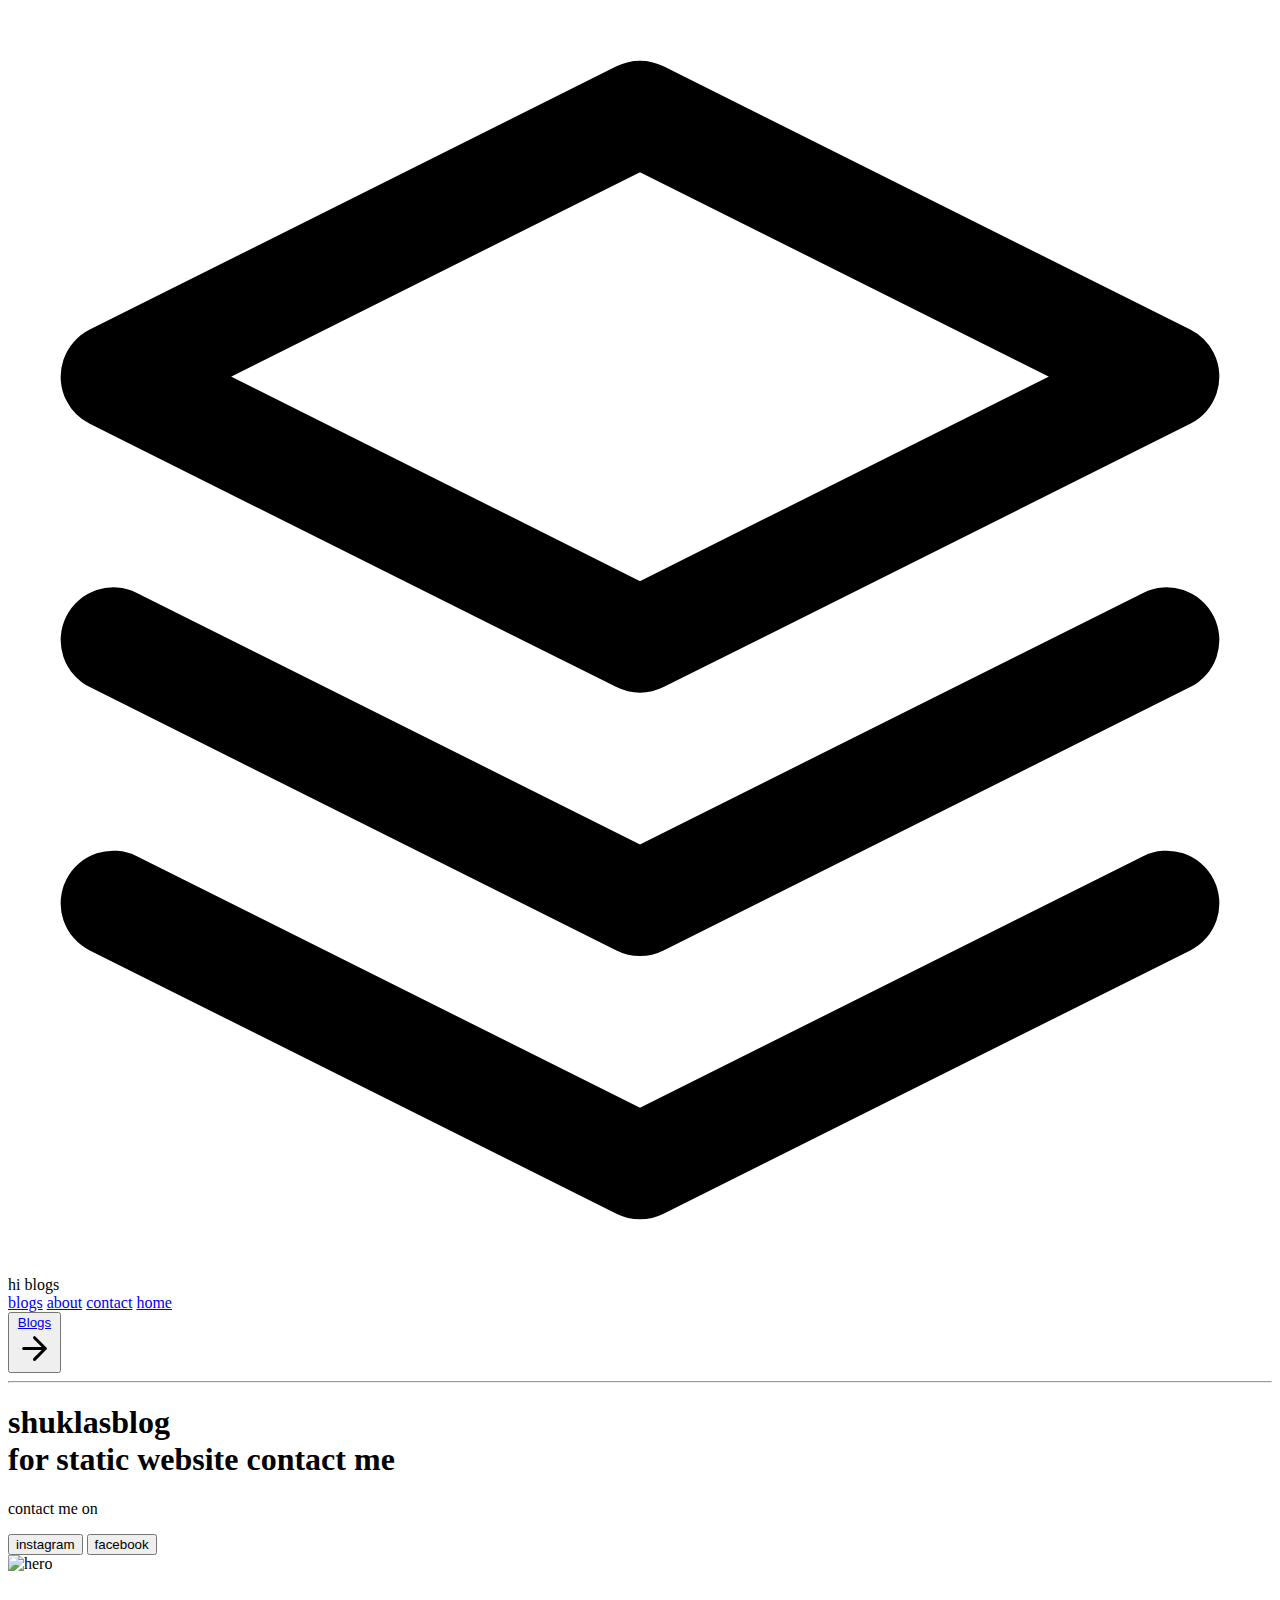
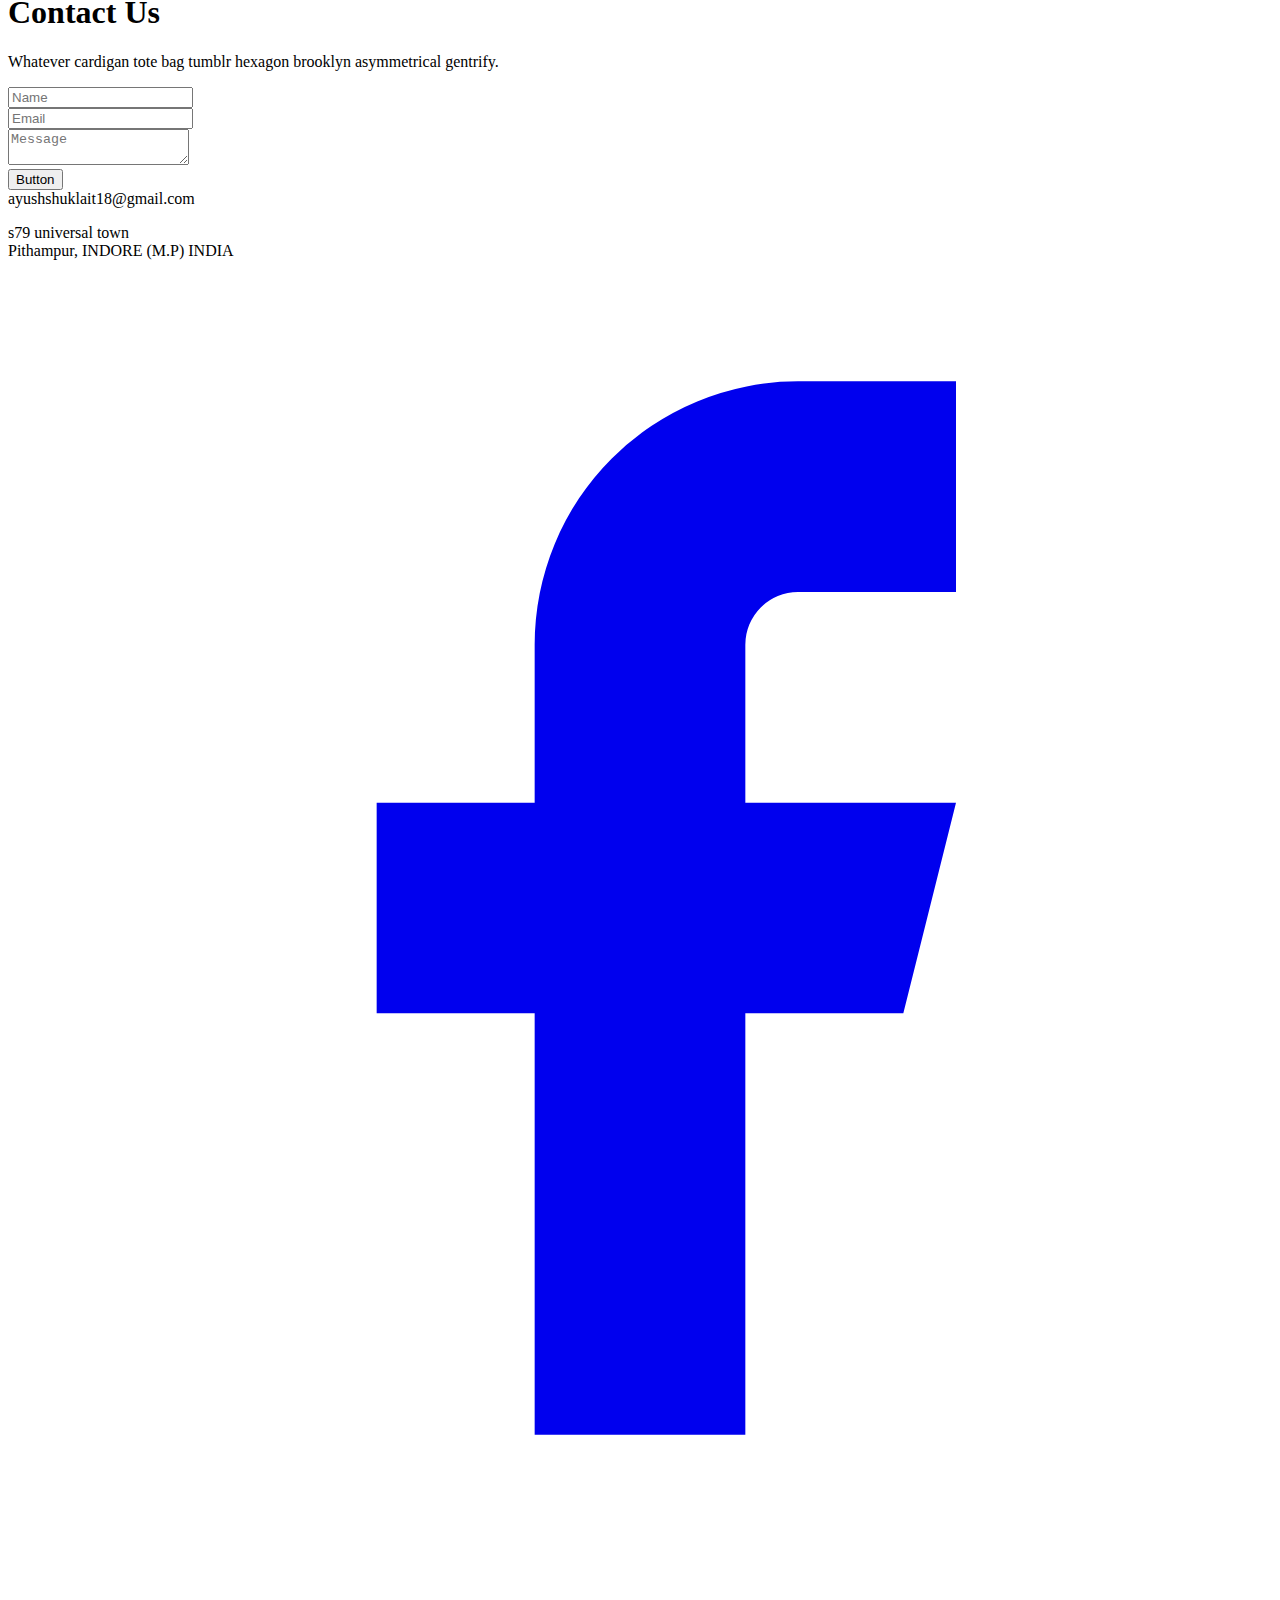
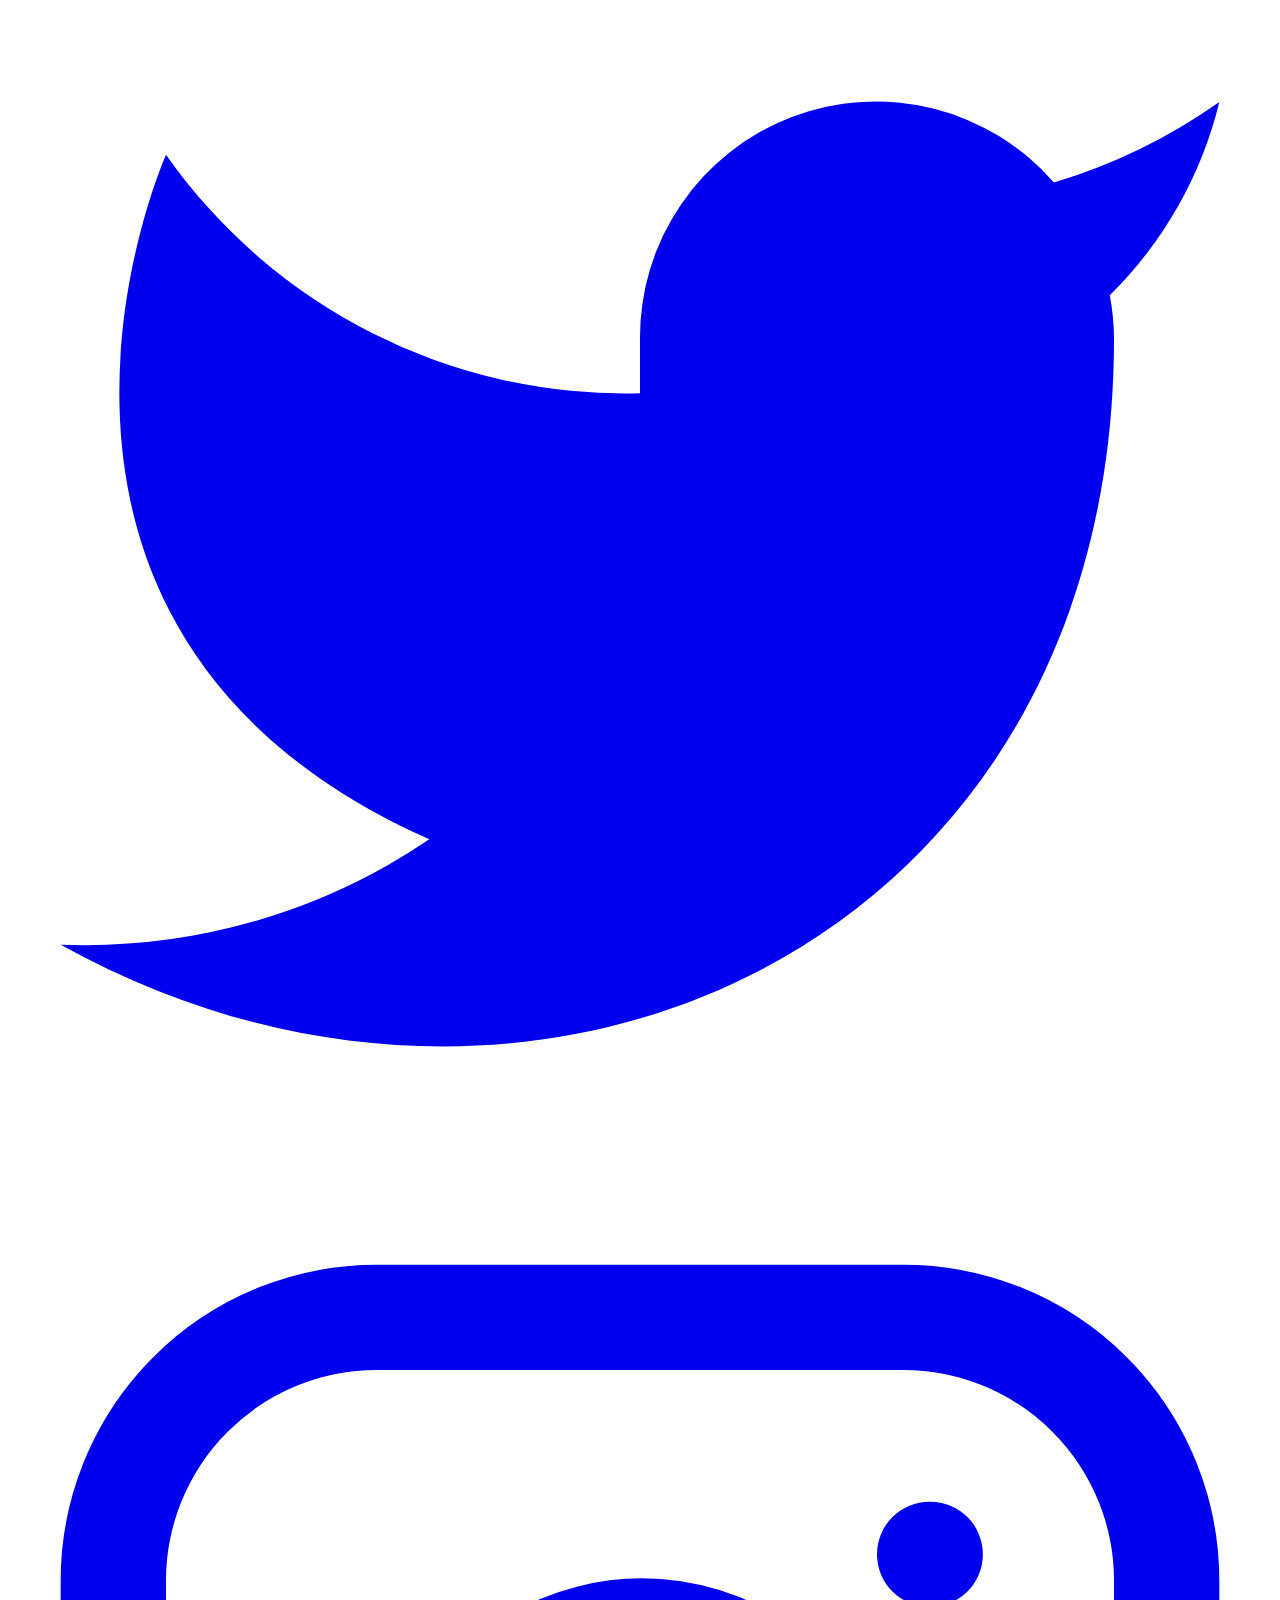
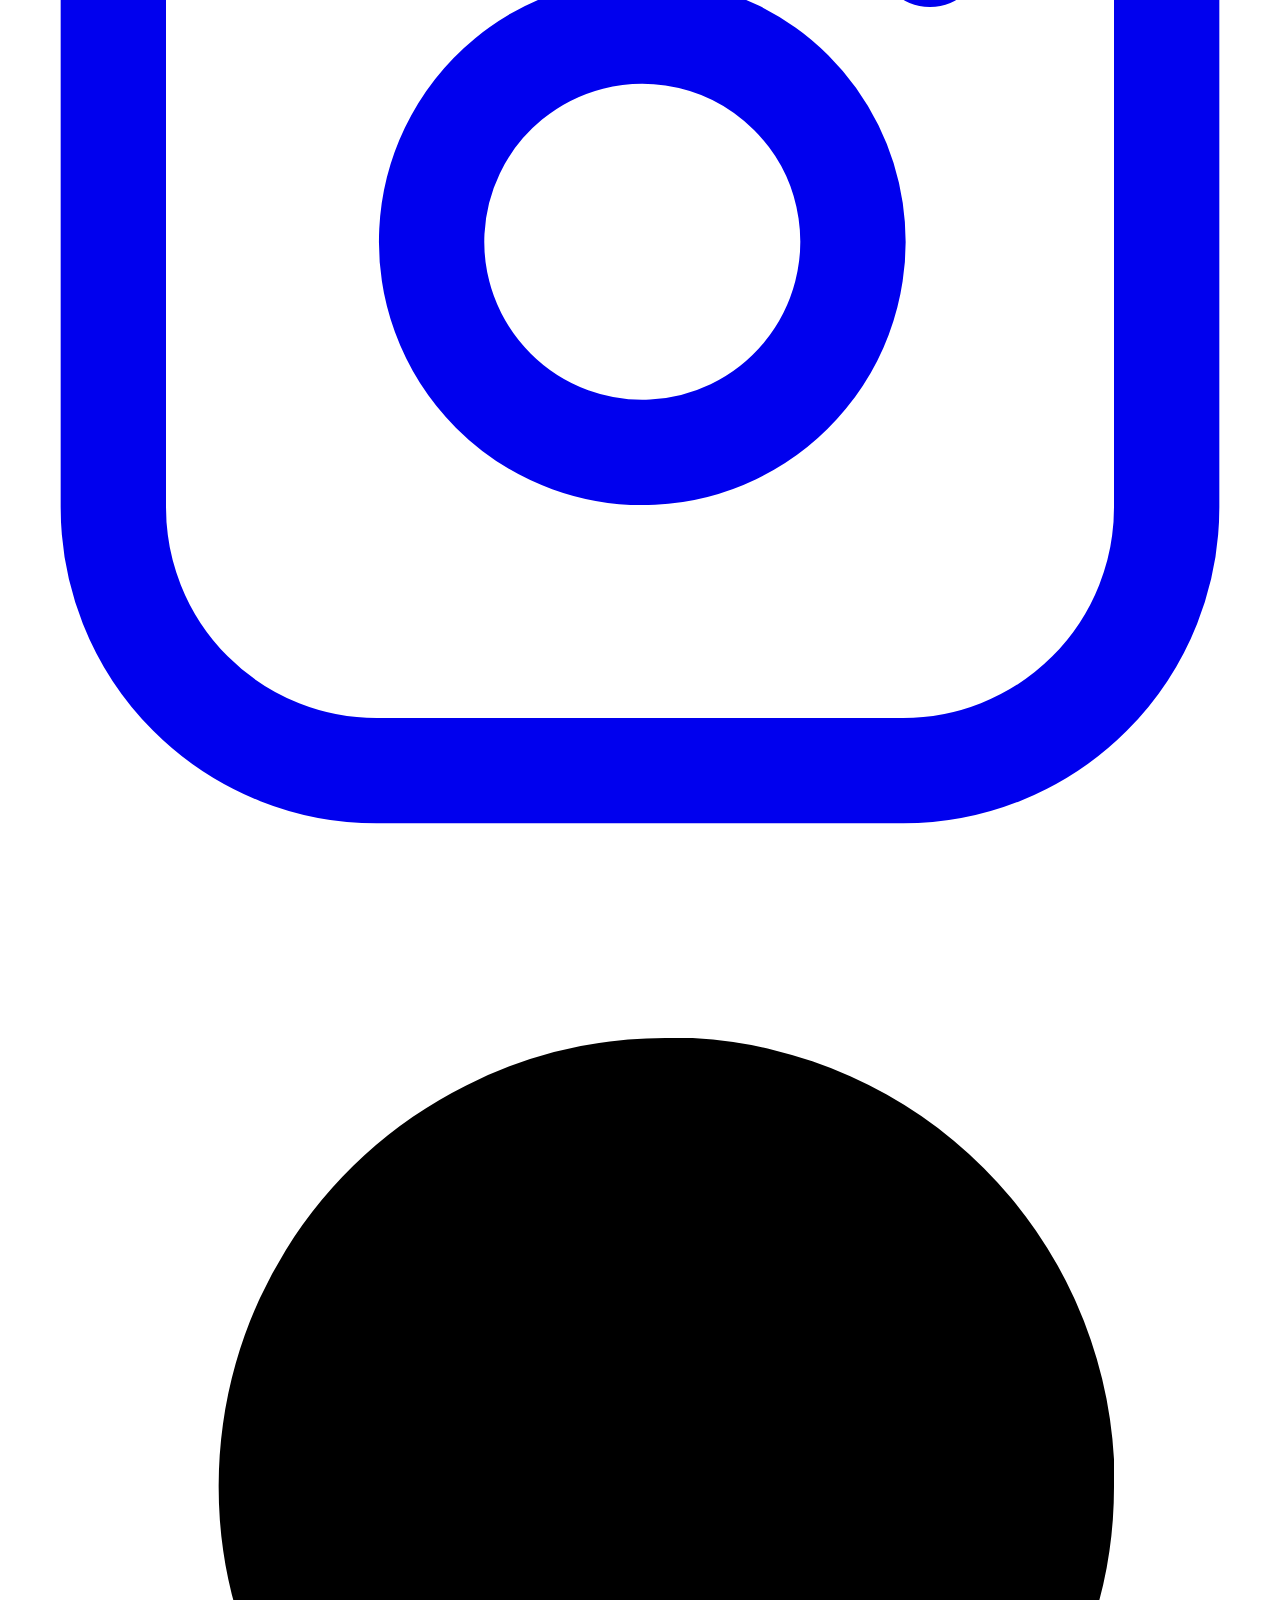
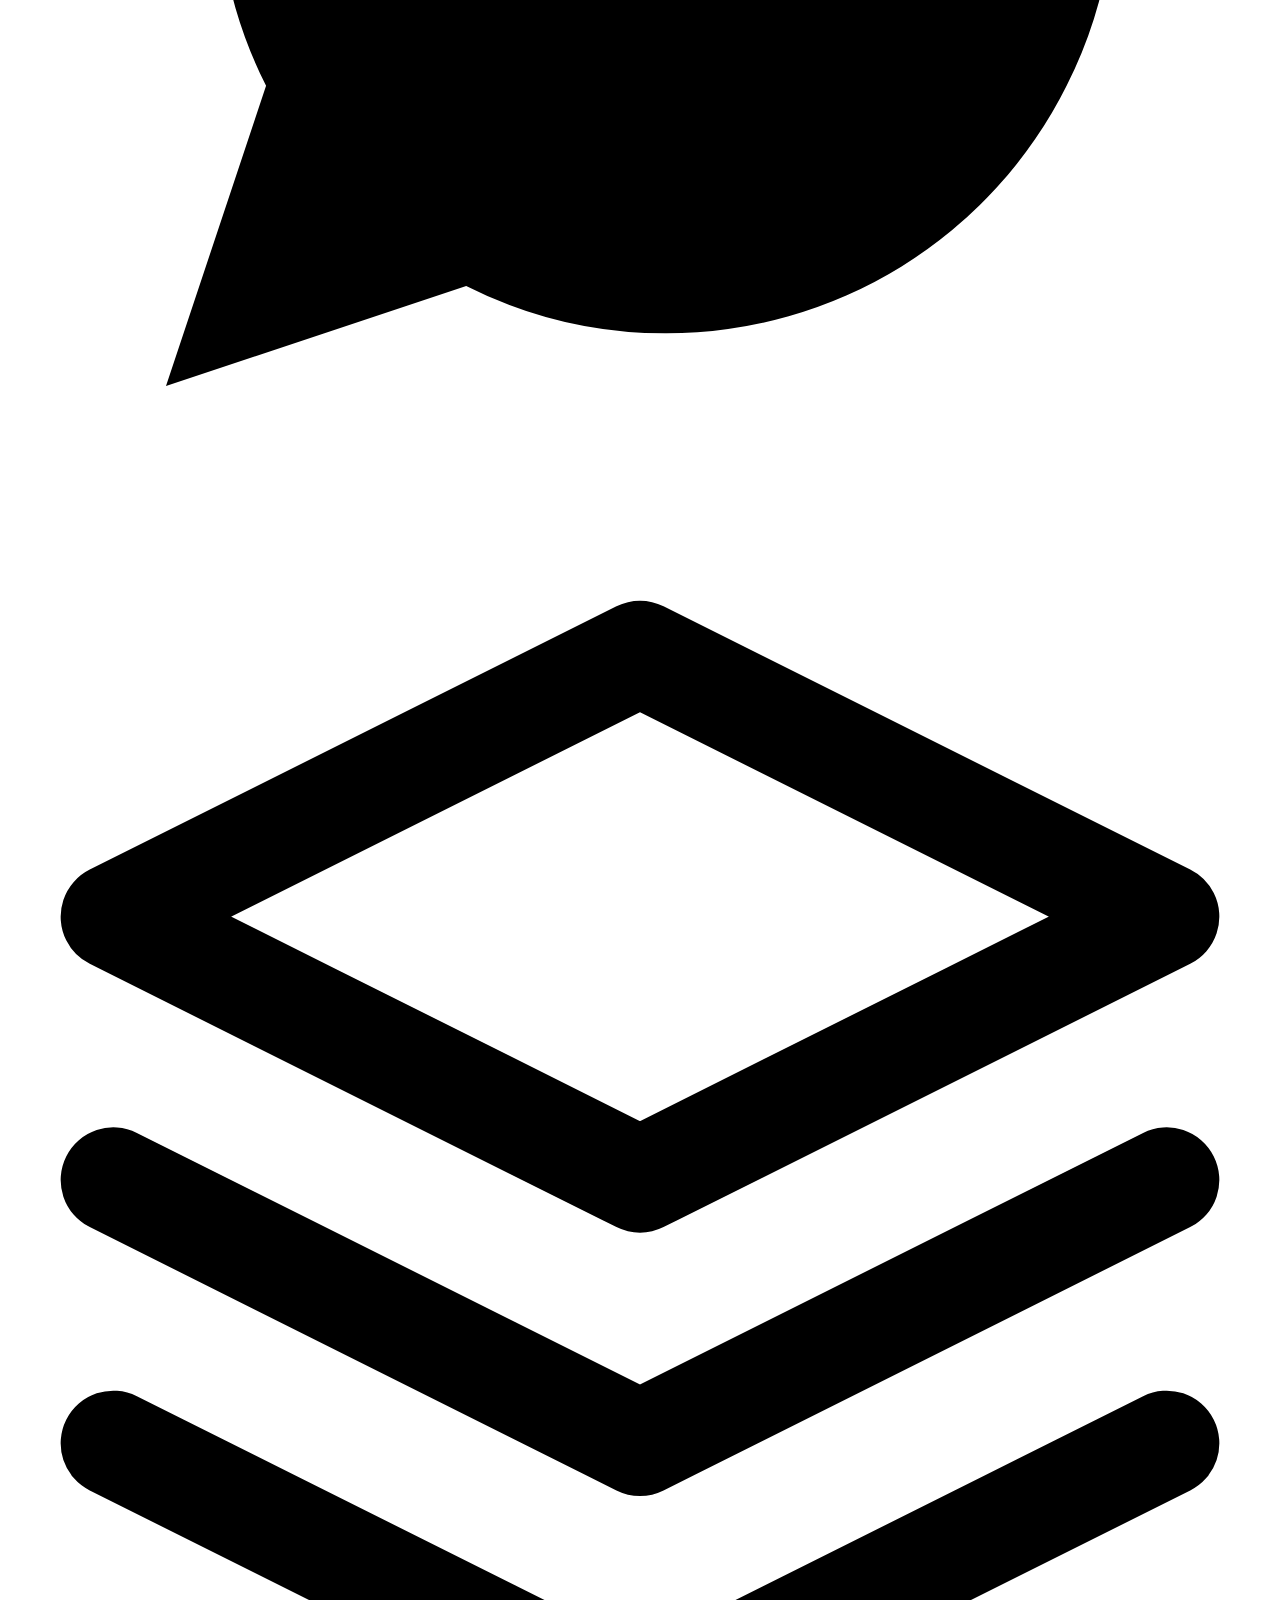
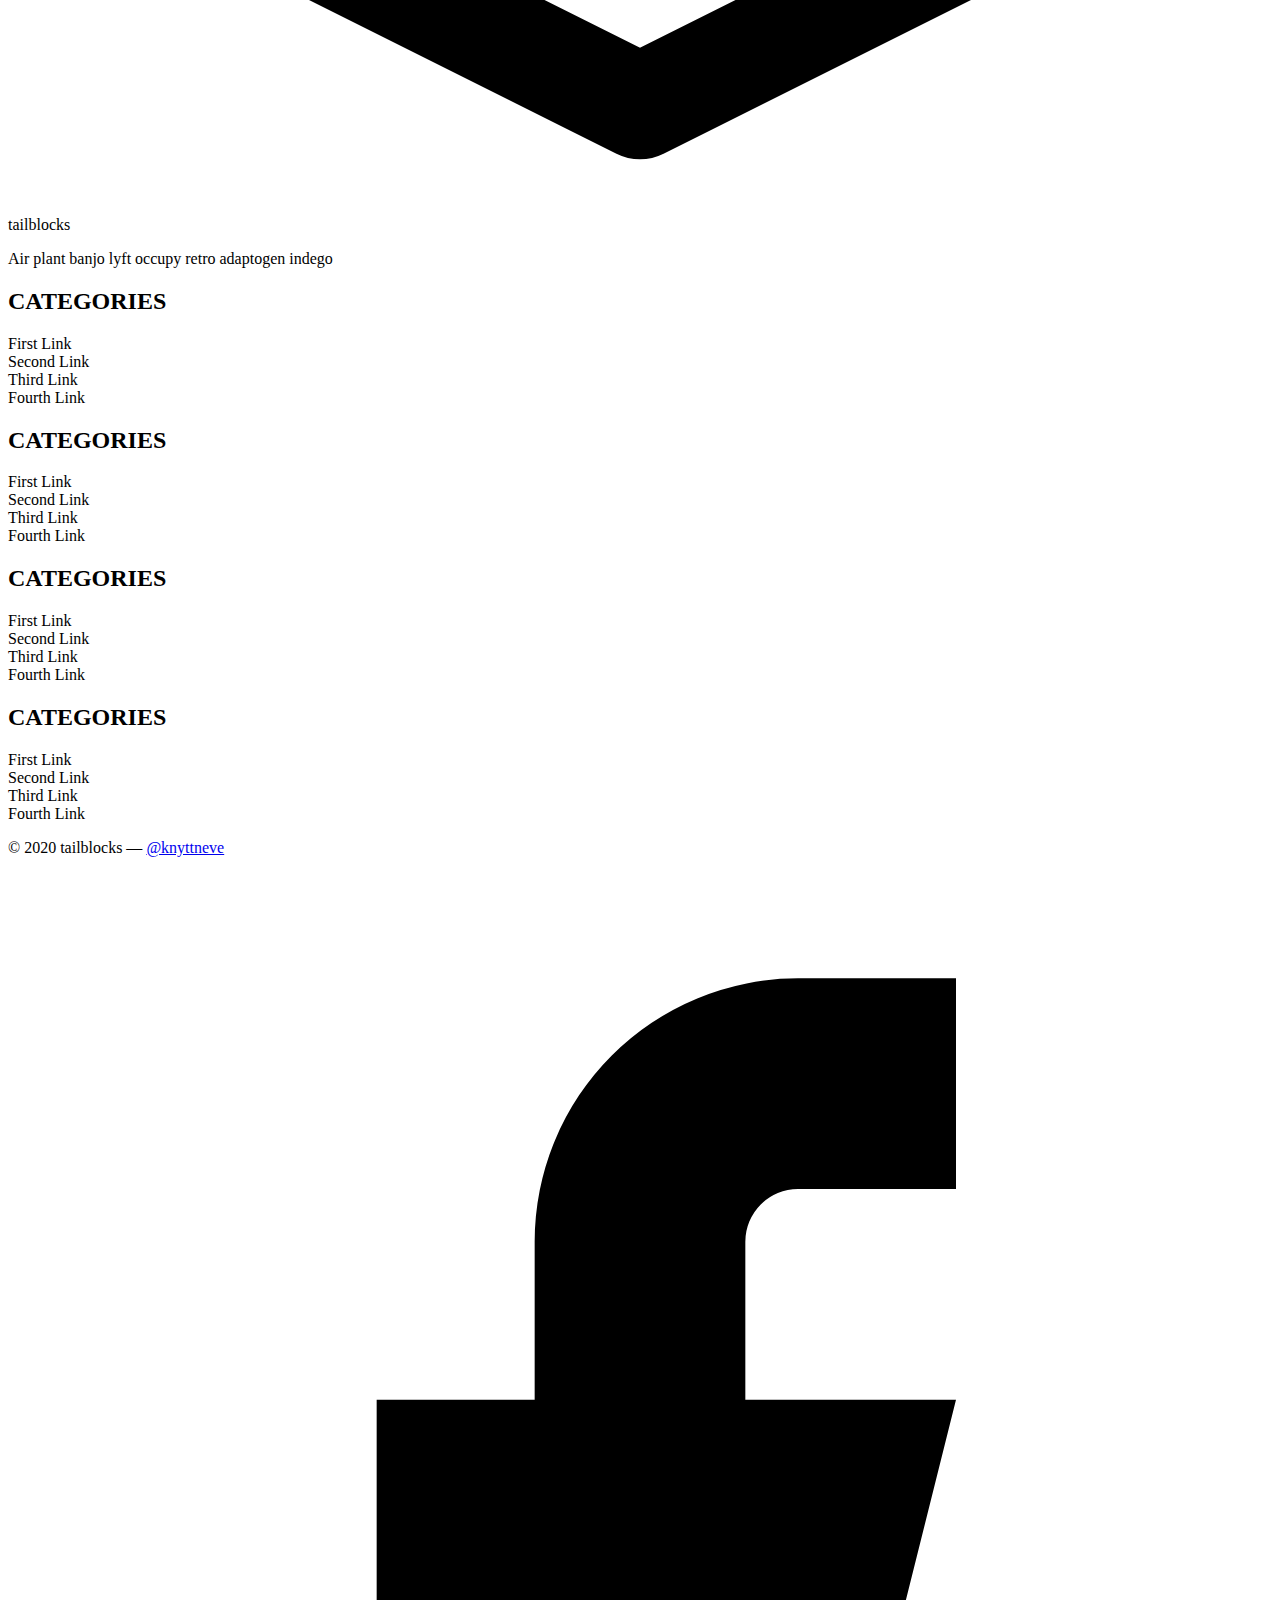
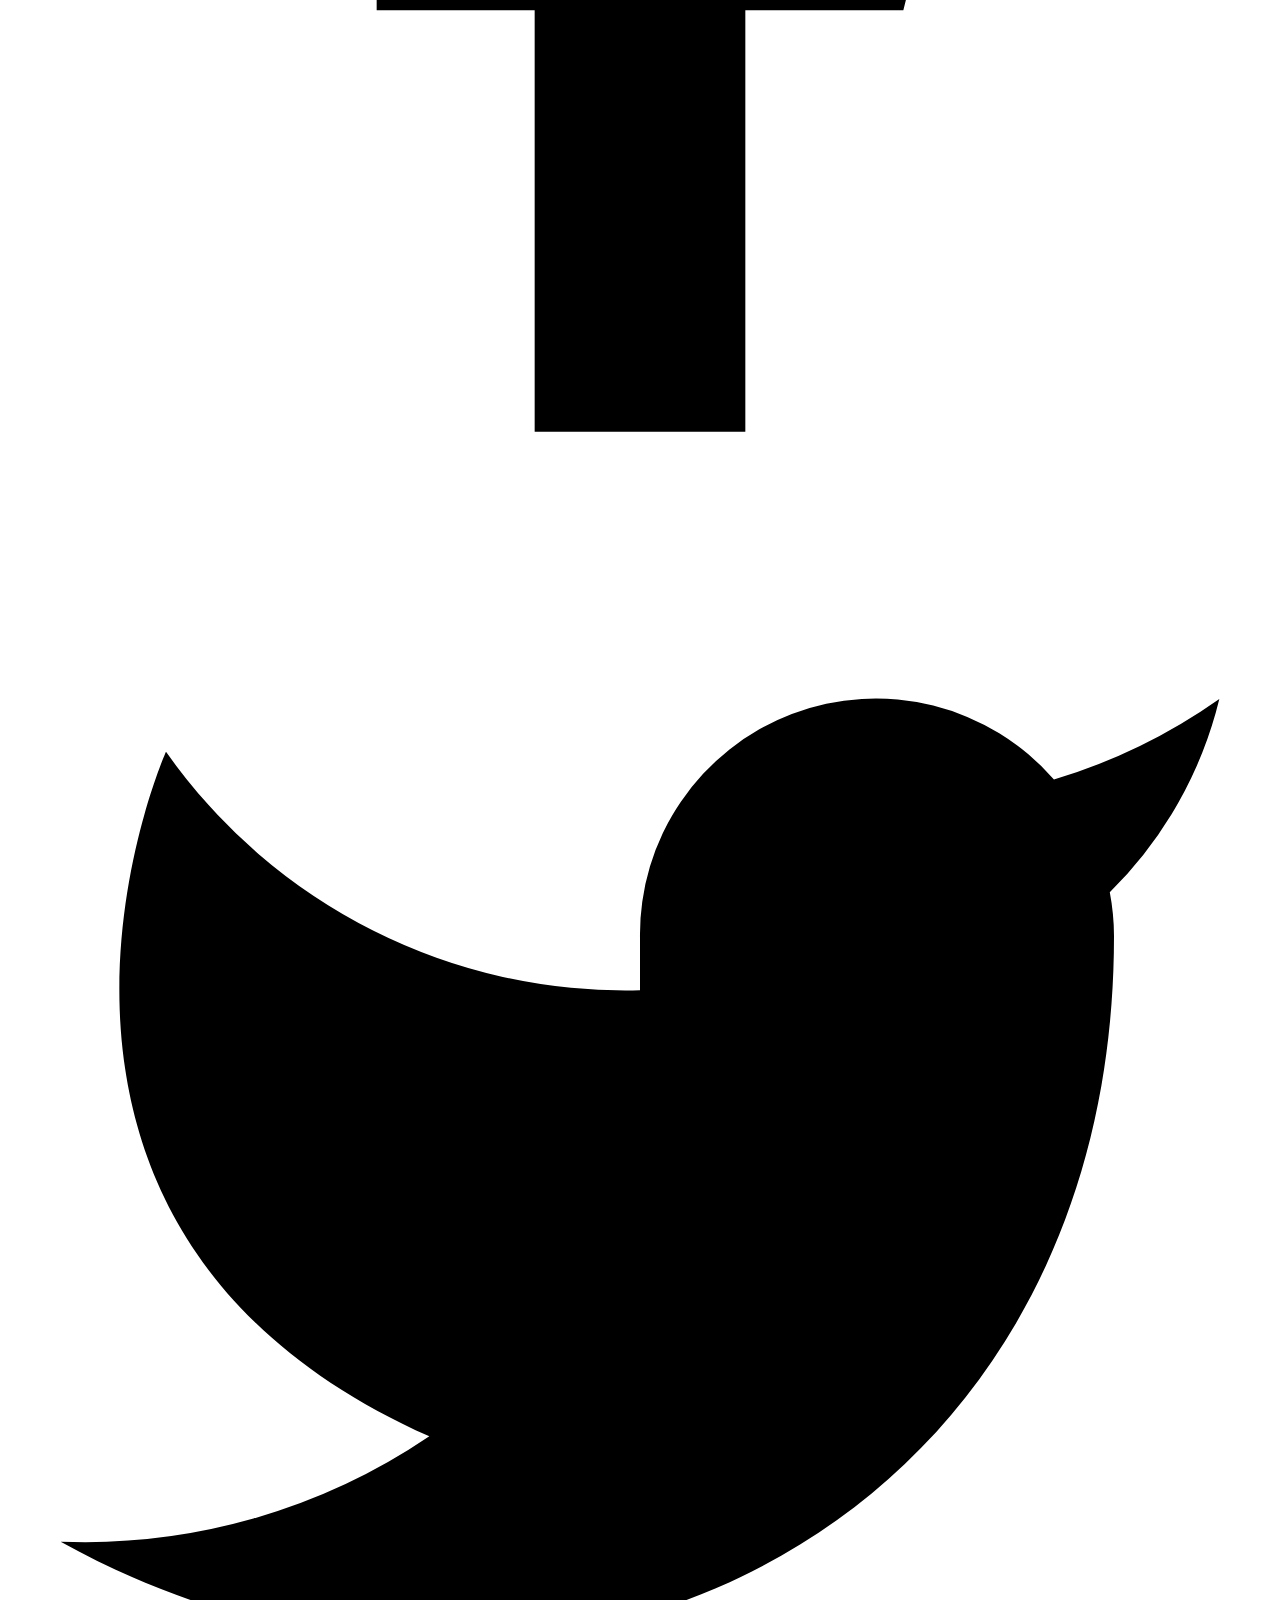
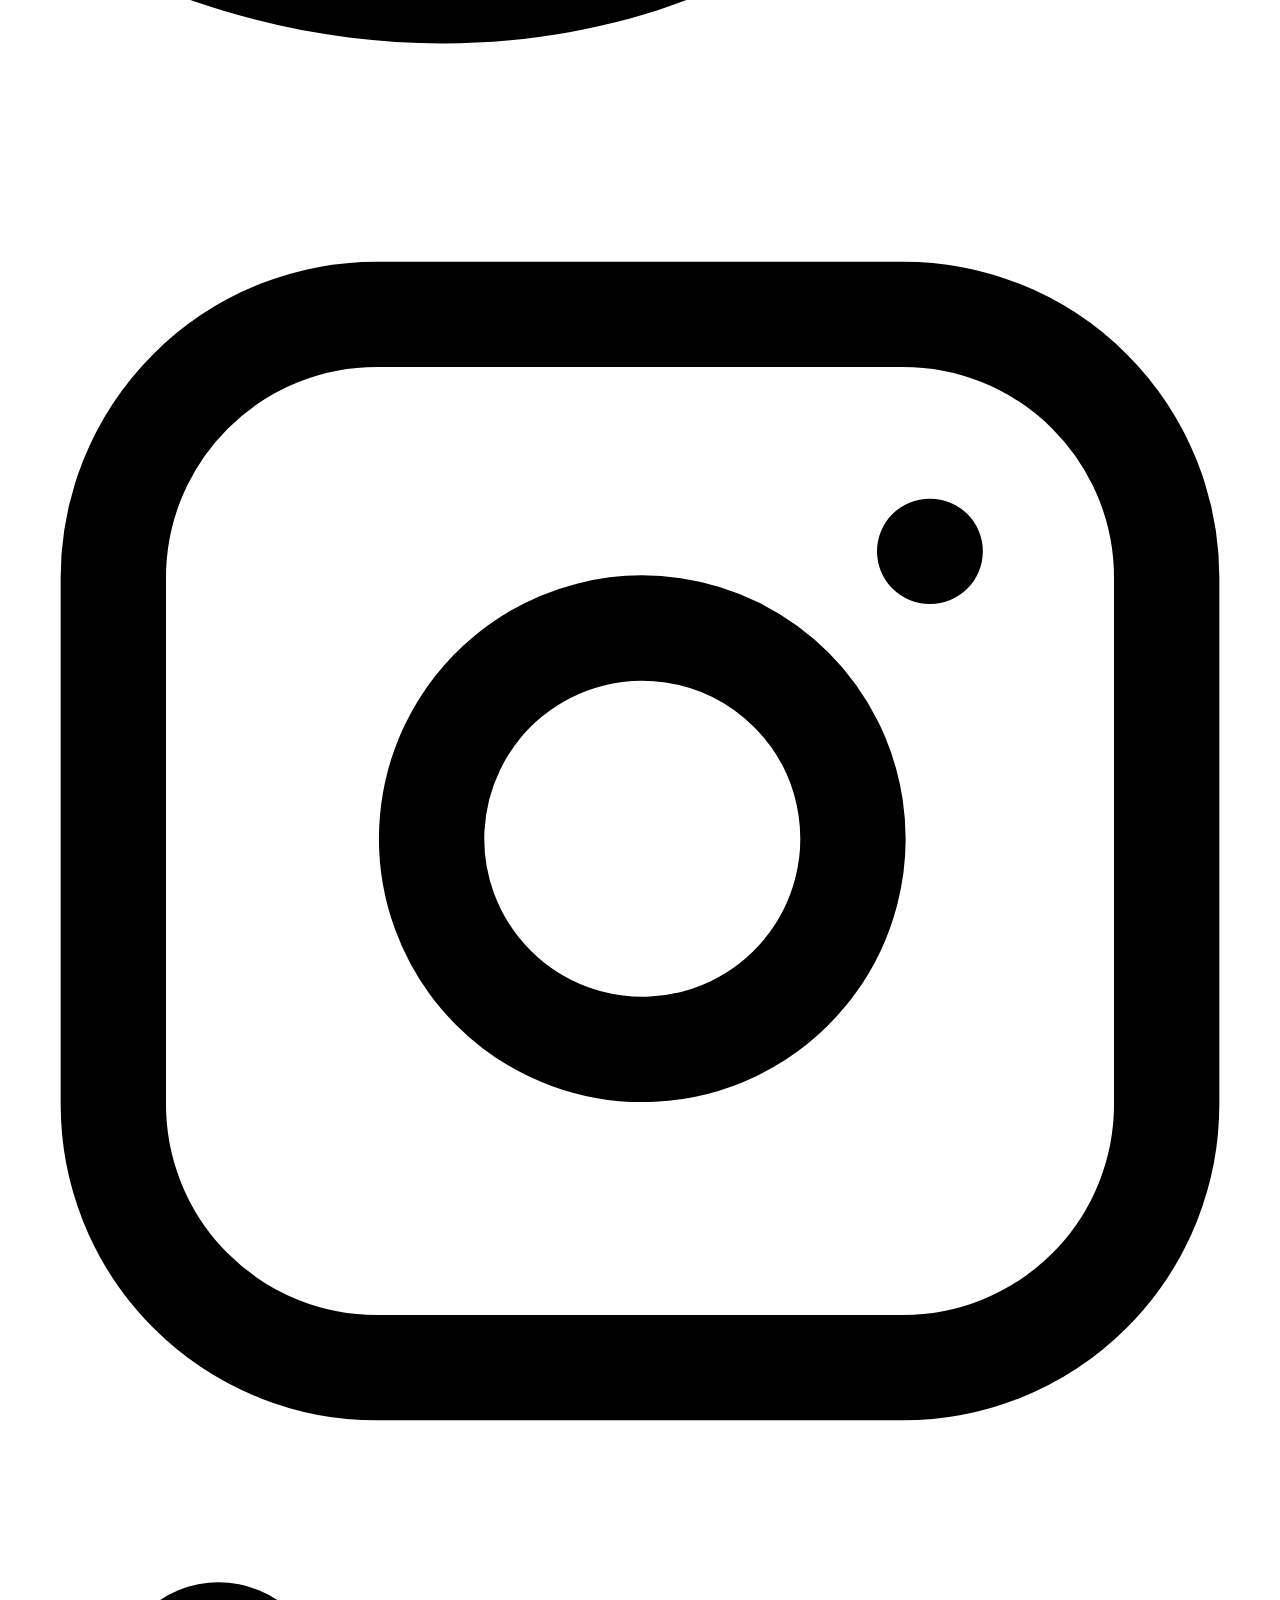
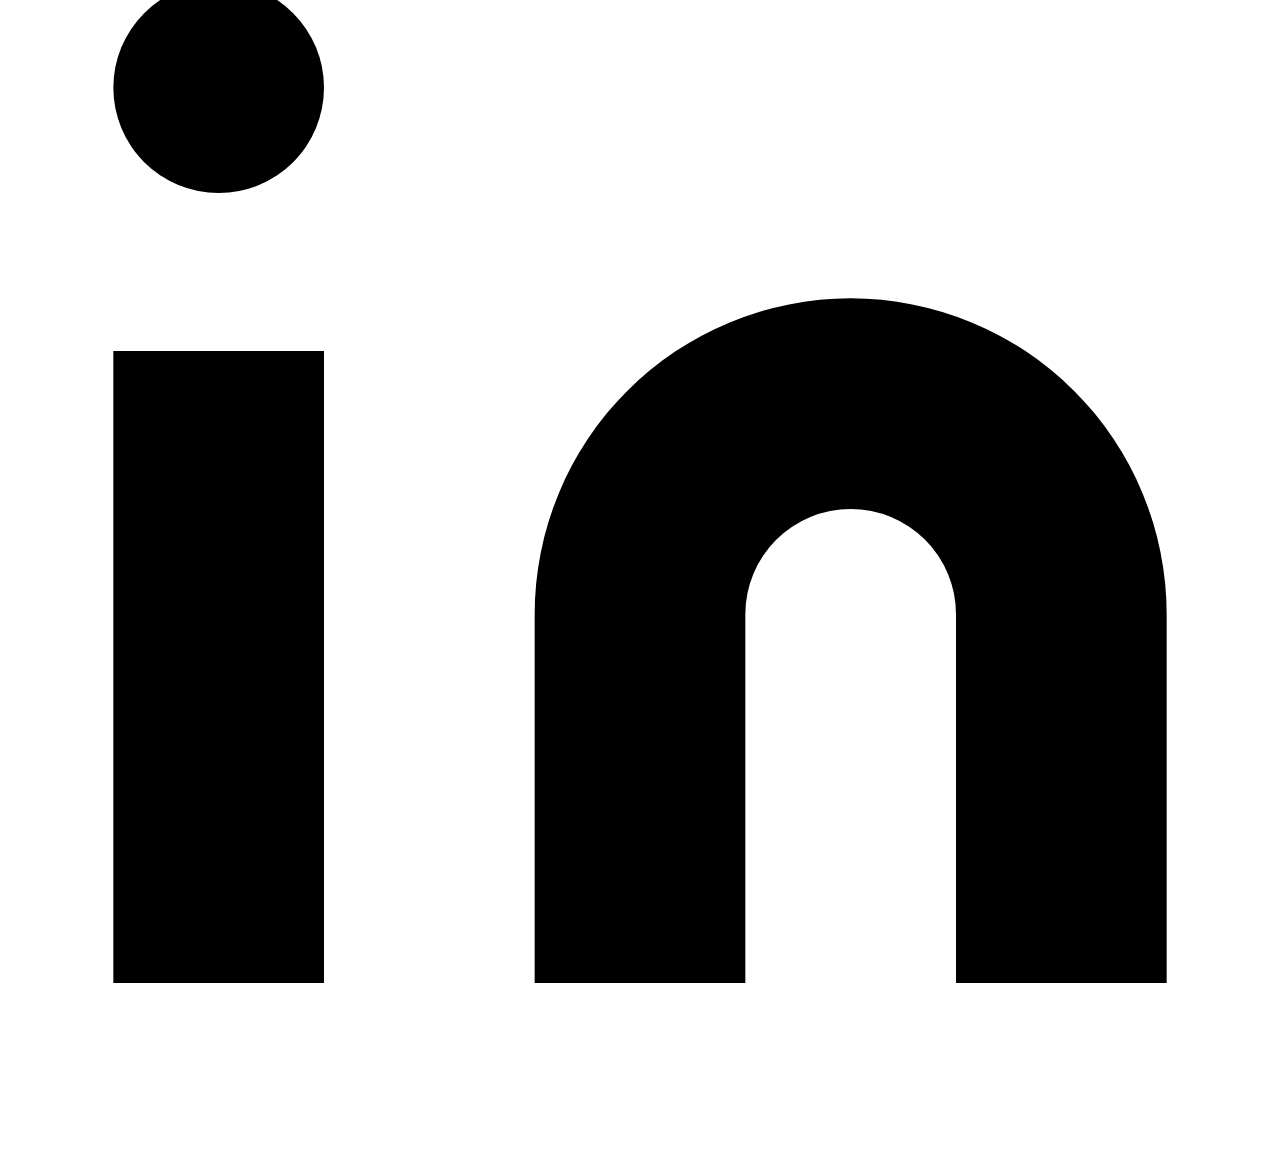
==== index.html @ b51ccd63 "tailwindcss" ====
<!DOCTYPE html>
<html lang="en">
<head>
    <meta charset="UTF-8">
    <meta name="viewport" content="width=device-width, initial-scale=1.0">
    <link href="https://unpkg.com/tailwindcss@^1.0/dist/tailwind.min.css" rel="stylesheet">
    <title>shuklasblog</title>
</head>
<body>
    <header class="text-gray-700 body-font">
        <div class="container mx-auto flex flex-wrap p-5 flex-col md:flex-row items-center" bis_skin_checked="1">
          <a class="flex title-font font-medium items-center text-gray-900 mb-4 md:mb-0">
            <svg xmlns="http://www.w3.org/2000/svg" fill="none" stroke="currentColor" stroke-linecap="round" stroke-linejoin="round" stroke-width="2" class="w-10 h-10 text-white p-2 bg-indigo-500 rounded-full" viewBox="0 0 24 24">
              <path d="M12 2L2 7l10 5 10-5-10-5zM2 17l10 5 10-5M2 12l10 5 10-5"></path>
            </svg>
            <span class="ml-3 text-xl">hi blogs</span>
          </a>
          <nav class="md:ml-auto flex flex-wrap items-center text-base justify-center">
              <a href = "https://ayushshuklasblog.ml" class="mr-5 hover:text-gray-900">blogs</a>
              <a href = "/" class="mr-5 hover:text-gray-900">about</a>
              <a href = "/"  class="mr-5 hover:text-gray-900">contact</a>
              <a href = "/" class="mr-5 hover:text-gray-900">home</a>
          </nav>
          <a href = "https://ayushshuklasblog.ml"><button class="inline-flex items-center bg-gray-200 border-0 py-1 px-3 focus:outline-none hover:bg-gray-300 rounded text-base mt-4 md:mt-0">Blogs</a>
            <svg fill="none" stroke="currentColor" stroke-linecap="round" stroke-linejoin="round" stroke-width="2" class="w-4 h-4 ml-1" viewBox="0 0 24 24">
              <path d="M5 12h14M12 5l7 7-7 7"></path>
            </svg>
          </button>
        </div>
      </header>
      <hr>
      <section class="text-gray-700 body-font">
        <div class="container mx-auto flex px-5 py-24 md:flex-row flex-col items-center" bis_skin_checked="1">
          <div class="lg:flex-grow md:w-1/2 lg:pr-24 md:pr-16 flex flex-col md:items-start md:text-left mb-16 md:mb-0 items-center text-center" bis_skin_checked="1">
            <h1 class="title-font sm:text-4xl text-3xl mb-4 font-medium text-gray-900">shuklasblog
              <br class="hidden lg:inline-block">for static website contact me
            </h1>
            <p class="mb-8 leading-relaxed">contact me on </p>
            <div class="flex justify-center" bis_skin_checked="1">
                <a href="https://www.instagram.com/ayushshuklas"> <button class="inline-flex text-white bg-indigo-500 border-0 py-2 px-6 focus:outline-none hover:bg-indigo-600 rounded text-lg">instagram</button></a>
              <a href = "https://facebook.com/ayush.shuklas"> <button class="ml-4 inline-flex text-gray-700 bg-gray-200 border-0 py-2 px-6 focus:outline-none hover:bg-gray-300 rounded text-lg">facebook</button></a>
            </div>
          </div>
          <div class="lg:max-w-lg lg:w-full md:w-1/2 w-5/6" bis_skin_checked="1">
            <img class="object-cover object-center rounded" alt="hero" src="https://source.unsplash.com/collection/190727/720x600">
          </div>
        </div>
      </section>
      <section class="text-gray-700 body-font relative">
        <div class="container px-5 py-24 mx-auto" bis_skin_checked="1">
          <div class="flex flex-col text-center w-full mb-12" bis_skin_checked="1">
            <h1 class="sm:text-3xl text-2xl font-medium title-font mb-4 text-gray-900">Contact Us</h1>
            <p class="lg:w-2/3 mx-auto leading-relaxed text-base">Whatever cardigan tote bag tumblr hexagon brooklyn asymmetrical gentrify.</p>
          </div>
          <div class="lg:w-1/2 md:w-2/3 mx-auto" bis_skin_checked="1">
            <div class="flex flex-wrap -m-2" bis_skin_checked="1">
              <div class="p-2 w-1/2" bis_skin_checked="1">
                <input class="w-full bg-gray-100 rounded border border-gray-400 focus:outline-none focus:border-indigo-500 text-base px-4 py-2" placeholder="Name" type="text">
              </div>
              <div class="p-2 w-1/2" bis_skin_checked="1">
                <input class="w-full bg-gray-100 rounded border border-gray-400 focus:outline-none focus:border-indigo-500 text-base px-4 py-2" placeholder="Email" type="email">
              </div>
              <div class="p-2 w-full" bis_skin_checked="1">
                <textarea class="w-full bg-gray-100 rounded border border-gray-400 focus:outline-none h-48 focus:border-indigo-500 text-base px-4 py-2 resize-none block" placeholder="Message"></textarea>
              </div>
              <div class="p-2 w-full" bis_skin_checked="1">
                <button class="flex mx-auto text-white bg-indigo-500 border-0 py-2 px-8 focus:outline-none hover:bg-indigo-600 rounded text-lg">Button</button>
              </div>
              <div class="p-2 w-full pt-8 mt-8 border-t border-gray-200 text-center" bis_skin_checked="1">
                <a class="text-indigo-500">ayushshuklait18@gmail.com</a>
                <p class="leading-normal my-5">s79 universal town
                  <br>Pithampur, INDORE (M.P) INDIA
                </p>
                <span class="inline-flex">
                  <a class="text-gray-500">
                    <a href="https://facebook.com/ayush.shuklas" > <svg fill="currentColor" stroke-linecap="round" stroke-linejoin="round" stroke-width="2" class="w-5 h-5" viewBox="0 0 24 24">
                      <path d="M18 2h-3a5 5 0 00-5 5v3H7v4h3v8h4v-8h3l1-4h-4V7a1 1 0 011-1h3z"></path>
                    </svg></a>
                  </a>
                  <a class="ml-4 text-gray-500">
                    <a href="https://twitter.com/ayushshuklas" > <svg fill="currentColor" stroke-linecap="round" stroke-linejoin="round" stroke-width="2" class="w-5 h-5" viewBox="0 0 24 24">
                      <path d="M23 3a10.9 10.9 0 01-3.14 1.53 4.48 4.48 0 00-7.86 3v1A10.66 10.66 0 013 4s-4 9 5 13a11.64 11.64 0 01-7 2c9 5 20 0 20-11.5a4.5 4.5 0 00-.08-.83A7.72 7.72 0 0023 3z"></path>
                    </svg> </a>
                  </a>
                  <a class="ml-4 text-gray-500">
                    <a href="https://instagram.com/ayushshuklas" ><svg fill="none" stroke="currentColor" stroke-linecap="round" stroke-linejoin="round" stroke-width="2" class="w-5 h-5" viewBox="0 0 24 24">
                      <rect width="20" height="20" x="2" y="2" rx="5" ry="5"></rect>
                      <path d="M16 11.37A4 4 0 1112.63 8 4 4 0 0116 11.37zm1.5-4.87h.01"></path>
                    </svg></a>
                  </a>
                  <a class="ml-4 text-gray-500">
                    <svg fill="currentColor" stroke-linecap="round" stroke-linejoin="round" stroke-width="2" class="w-5 h-5" viewBox="0 0 24 24">
                      <path d="M21 11.5a8.38 8.38 0 01-.9 3.8 8.5 8.5 0 01-7.6 4.7 8.38 8.38 0 01-3.8-.9L3 21l1.9-5.7a8.38 8.38 0 01-.9-3.8 8.5 8.5 0 014.7-7.6 8.38 8.38 0 013.8-.9h.5a8.48 8.48 0 018 8v.5z"></path>
                    </svg>
                  </a>
                </span>
              </div>
            </div>
          </div>
        </div>
      </section>
      <footer class="text-gray-700 body-font">
        <div class="container px-5 py-24 mx-auto flex md:items-center lg:items-start md:flex-row md:flex-no-wrap flex-wrap flex-col" bis_skin_checked="1">
          <div class="w-64 flex-shrink-0 md:mx-0 mx-auto text-center md:text-left" bis_skin_checked="1">
            <a class="flex title-font font-medium items-center md:justify-start justify-center text-gray-900">
              <svg xmlns="http://www.w3.org/2000/svg" fill="none" stroke="currentColor" stroke-linecap="round" stroke-linejoin="round" stroke-width="2" class="w-10 h-10 text-white p-2 bg-indigo-500 rounded-full" viewBox="0 0 24 24">
                <path d="M12 2L2 7l10 5 10-5-10-5zM2 17l10 5 10-5M2 12l10 5 10-5"></path>
              </svg>
              <span class="ml-3 text-xl">tailblocks</span>
            </a>
            <p class="mt-2 text-sm text-gray-500">Air plant banjo lyft occupy retro adaptogen indego</p>
          </div>
          <div class="flex-grow flex flex-wrap md:pl-20 -mb-10 md:mt-0 mt-10 md:text-left text-center" bis_skin_checked="1">
            <div class="lg:w-1/4 md:w-1/2 w-full px-4" bis_skin_checked="1">
              <h2 class="title-font font-medium text-gray-900 tracking-widest text-sm mb-3">CATEGORIES</h2>
              <nav class="list-none mb-10">
                <li>
                  <a class="text-gray-600 hover:text-gray-800">First Link</a>
                </li>
                <li>
                  <a class="text-gray-600 hover:text-gray-800">Second Link</a>
                </li>
                <li>
                  <a class="text-gray-600 hover:text-gray-800">Third Link</a>
                </li>
                <li>
                  <a class="text-gray-600 hover:text-gray-800">Fourth Link</a>
                </li>
              </nav>
            </div>
            <div class="lg:w-1/4 md:w-1/2 w-full px-4" bis_skin_checked="1">
              <h2 class="title-font font-medium text-gray-900 tracking-widest text-sm mb-3">CATEGORIES</h2>
              <nav class="list-none mb-10">
                <li>
                  <a class="text-gray-600 hover:text-gray-800">First Link</a>
                </li>
                <li>
                  <a class="text-gray-600 hover:text-gray-800">Second Link</a>
                </li>
                <li>
                  <a class="text-gray-600 hover:text-gray-800">Third Link</a>
                </li>
                <li>
                  <a class="text-gray-600 hover:text-gray-800">Fourth Link</a>
                </li>
              </nav>
            </div>
            <div class="lg:w-1/4 md:w-1/2 w-full px-4" bis_skin_checked="1">
              <h2 class="title-font font-medium text-gray-900 tracking-widest text-sm mb-3">CATEGORIES</h2>
              <nav class="list-none mb-10">
                <li>
                  <a class="text-gray-600 hover:text-gray-800">First Link</a>
                </li>
                <li>
                  <a class="text-gray-600 hover:text-gray-800">Second Link</a>
                </li>
                <li>
                  <a class="text-gray-600 hover:text-gray-800">Third Link</a>
                </li>
                <li>
                  <a class="text-gray-600 hover:text-gray-800">Fourth Link</a>
                </li>
              </nav>
            </div>
            <div class="lg:w-1/4 md:w-1/2 w-full px-4" bis_skin_checked="1">
              <h2 class="title-font font-medium text-gray-900 tracking-widest text-sm mb-3">CATEGORIES</h2>
              <nav class="list-none mb-10">
                <li>
                  <a class="text-gray-600 hover:text-gray-800">First Link</a>
                </li>
                <li>
                  <a class="text-gray-600 hover:text-gray-800">Second Link</a>
                </li>
                <li>
                  <a class="text-gray-600 hover:text-gray-800">Third Link</a>
                </li>
                <li>
                  <a class="text-gray-600 hover:text-gray-800">Fourth Link</a>
                </li>
              </nav>
            </div>
          </div>
        </div>
        <div class="bg-gray-200" bis_skin_checked="1">
          <div class="container mx-auto py-4 px-5 flex flex-wrap flex-col sm:flex-row" bis_skin_checked="1">
            <p class="text-gray-500 text-sm text-center sm:text-left">© 2020 tailblocks —
              <a href="https://twitter.com/knyttneve" rel="noopener noreferrer" class="text-gray-600 ml-1" target="_blank">@knyttneve</a>
            </p>
            <span class="inline-flex sm:ml-auto sm:mt-0 mt-2 justify-center sm:justify-start">
              <a class="text-gray-500">
                <svg fill="currentColor" stroke-linecap="round" stroke-linejoin="round" stroke-width="2" class="w-5 h-5" viewBox="0 0 24 24">
                  <path d="M18 2h-3a5 5 0 00-5 5v3H7v4h3v8h4v-8h3l1-4h-4V7a1 1 0 011-1h3z"></path>
                </svg>
              </a>
              <a class="ml-3 text-gray-500">
                <svg fill="currentColor" stroke-linecap="round" stroke-linejoin="round" stroke-width="2" class="w-5 h-5" viewBox="0 0 24 24">
                  <path d="M23 3a10.9 10.9 0 01-3.14 1.53 4.48 4.48 0 00-7.86 3v1A10.66 10.66 0 013 4s-4 9 5 13a11.64 11.64 0 01-7 2c9 5 20 0 20-11.5a4.5 4.5 0 00-.08-.83A7.72 7.72 0 0023 3z"></path>
                </svg>
              </a>
              <a class="ml-3 text-gray-500">
                <svg fill="none" stroke="currentColor" stroke-linecap="round" stroke-linejoin="round" stroke-width="2" class="w-5 h-5" viewBox="0 0 24 24">
                  <rect width="20" height="20" x="2" y="2" rx="5" ry="5"></rect>
                  <path d="M16 11.37A4 4 0 1112.63 8 4 4 0 0116 11.37zm1.5-4.87h.01"></path>
                </svg>
              </a>
              <a class="ml-3 text-gray-500">
                <svg fill="currentColor" stroke="currentColor" stroke-linecap="round" stroke-linejoin="round" stroke-width="0" class="w-5 h-5" viewBox="0 0 24 24">
                  <path stroke="none" d="M16 8a6 6 0 016 6v7h-4v-7a2 2 0 00-2-2 2 2 0 00-2 2v7h-4v-7a6 6 0 016-6zM2 9h4v12H2z"></path>
                  <circle cx="4" cy="4" r="2" stroke="none"></circle>
                </svg>
              </a>
            </span>
          </div>
        </div>
      </footer>
    
</body>
</html>
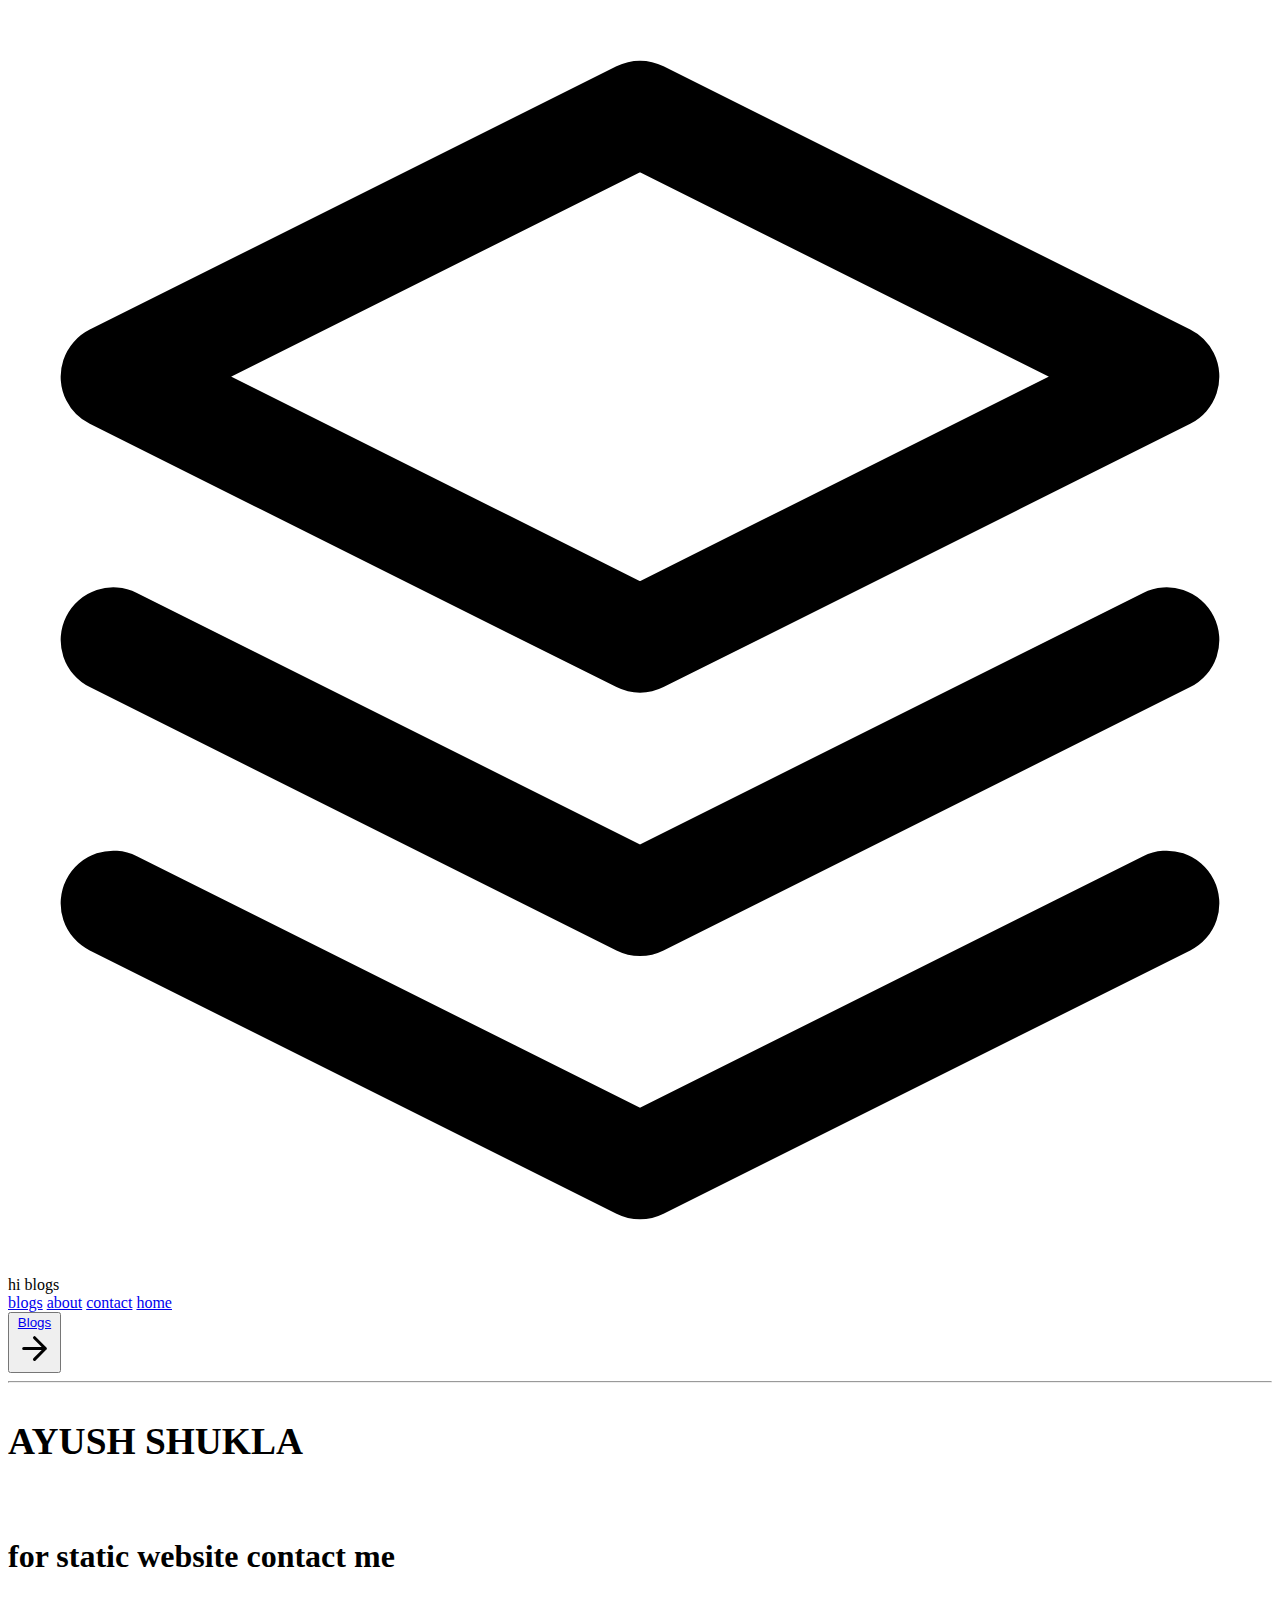
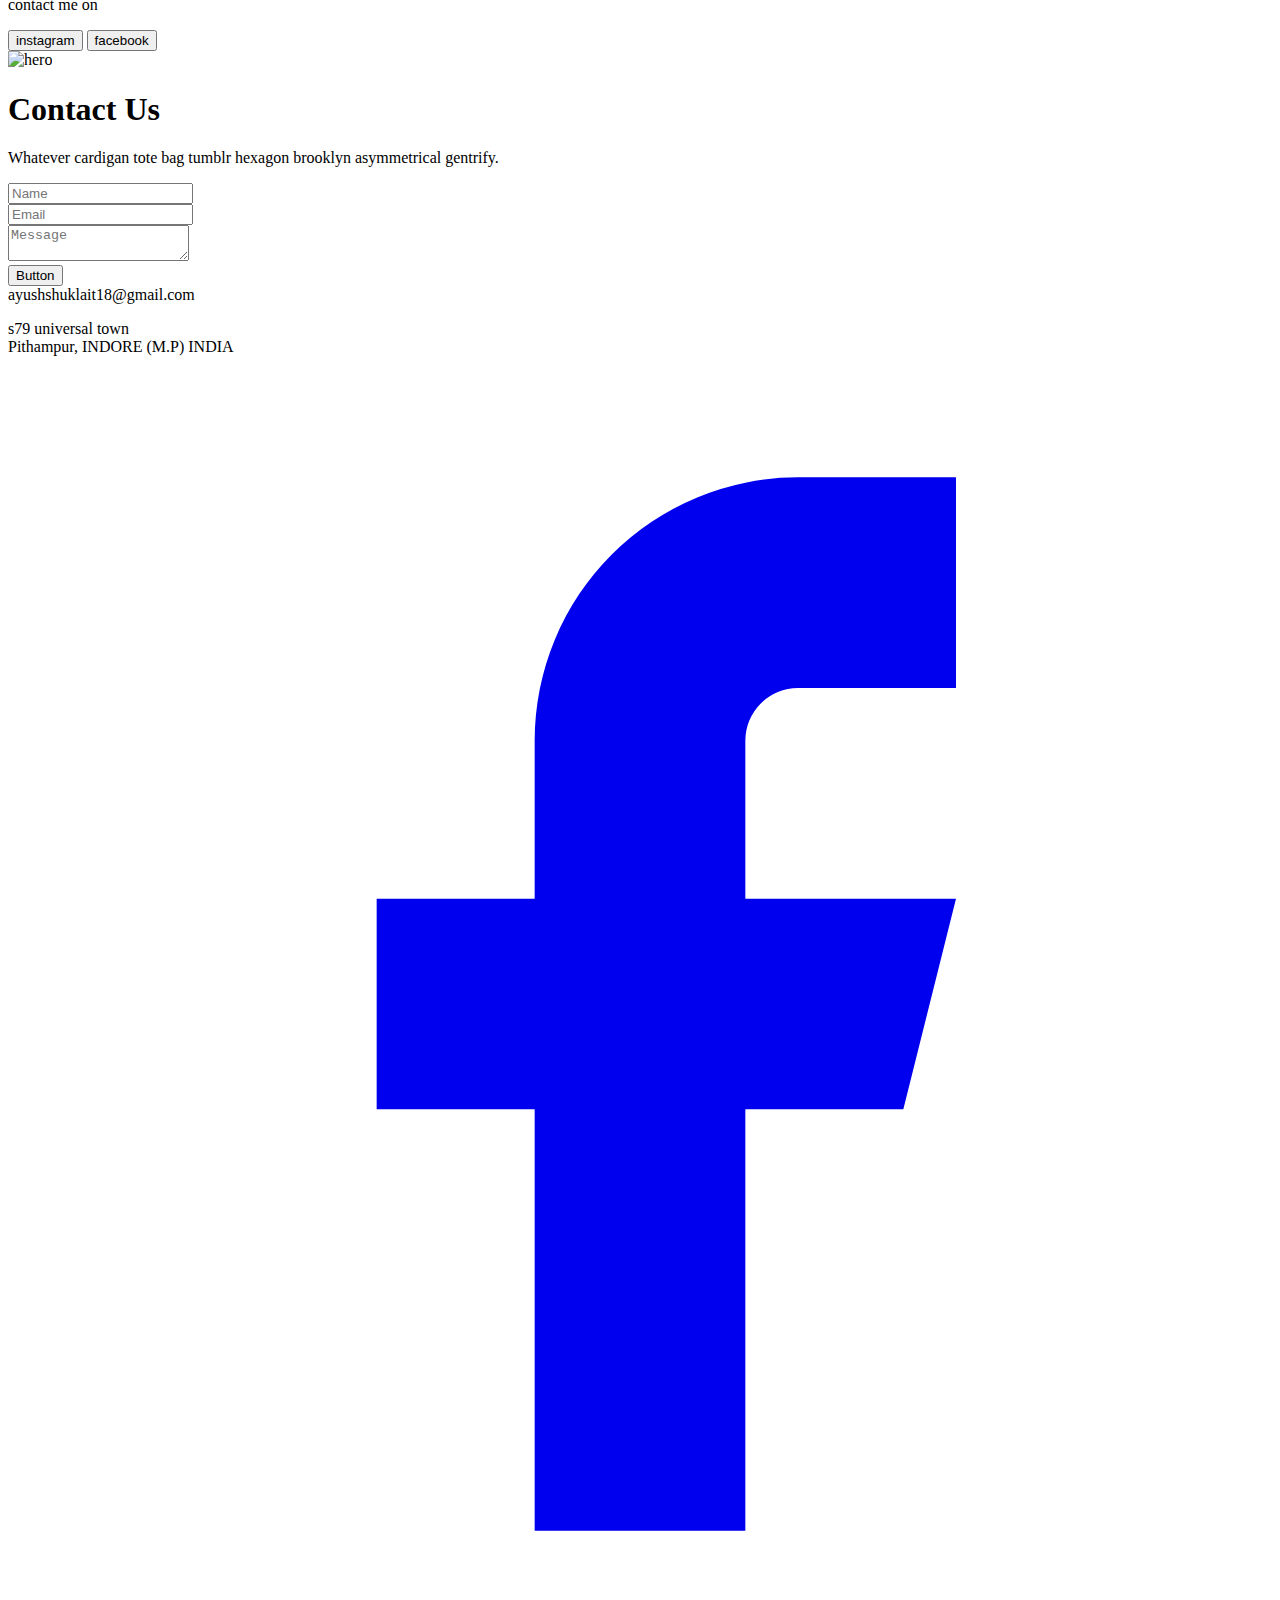
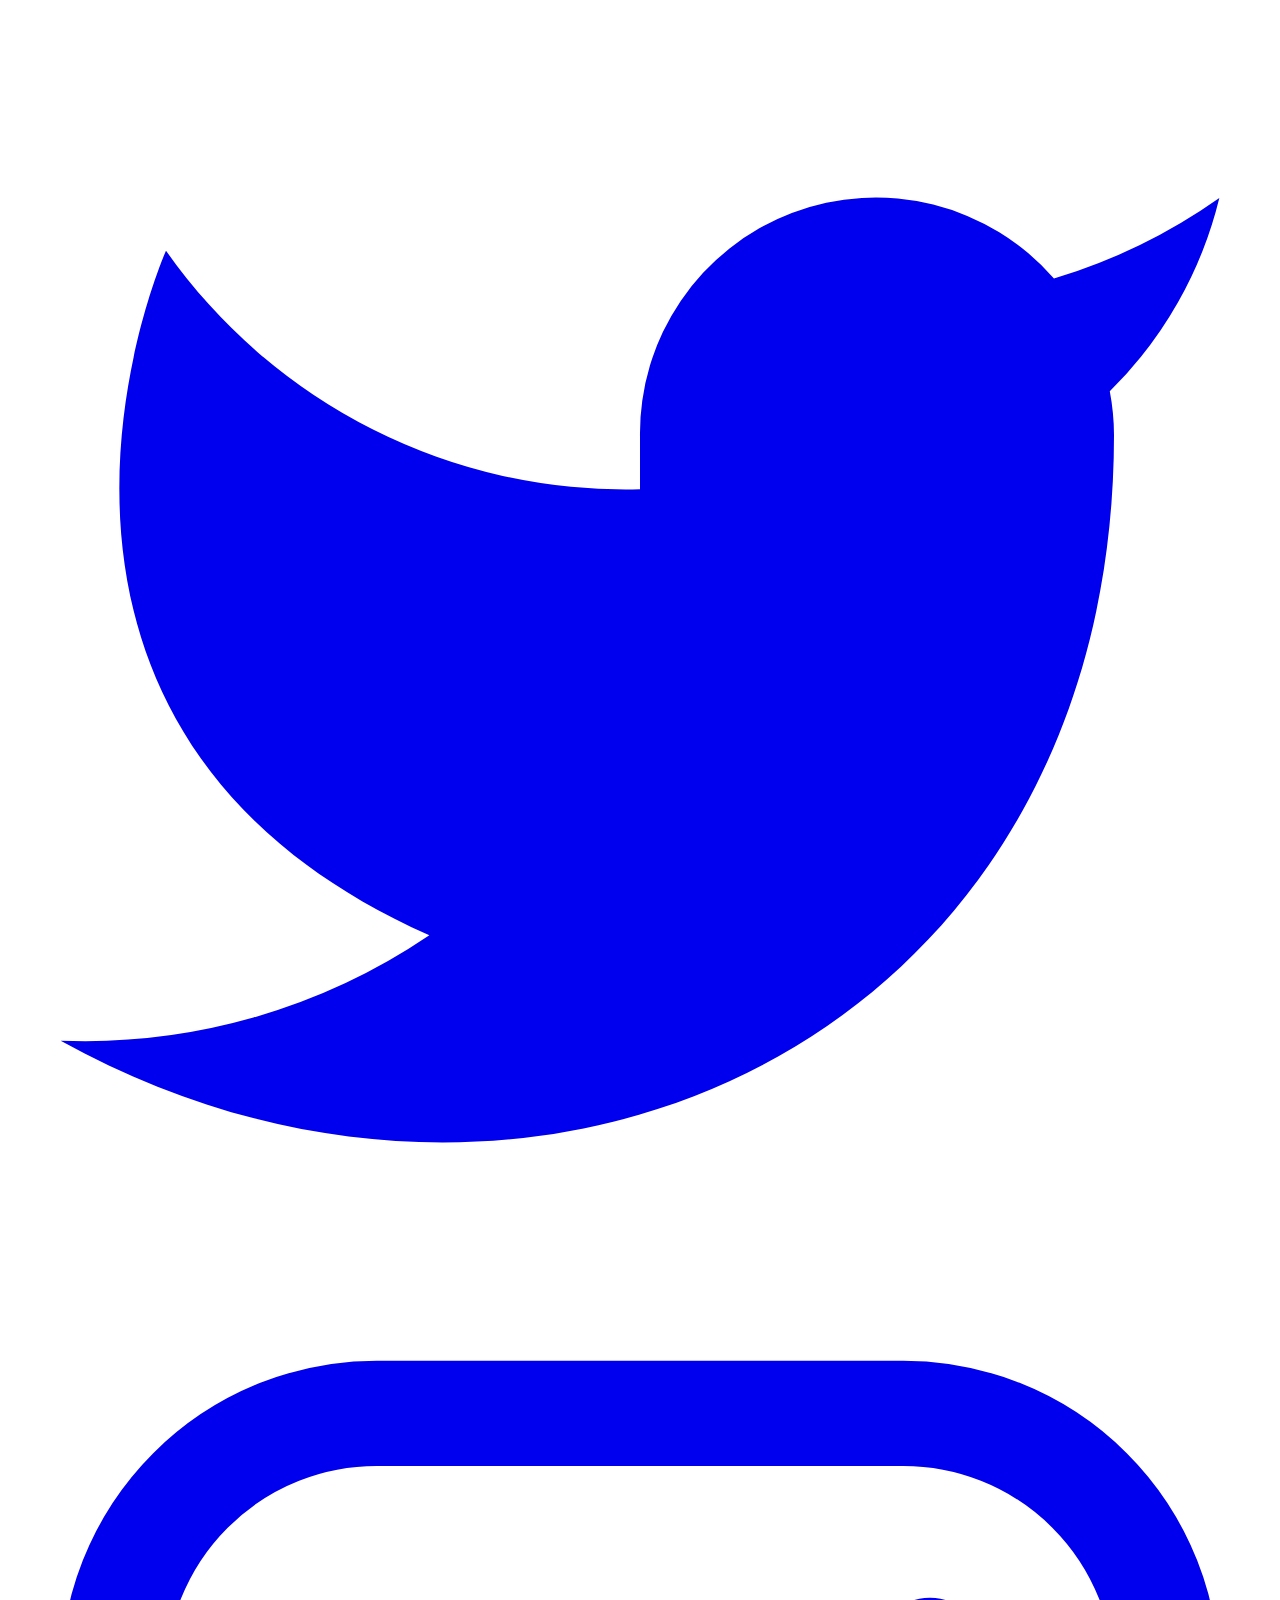
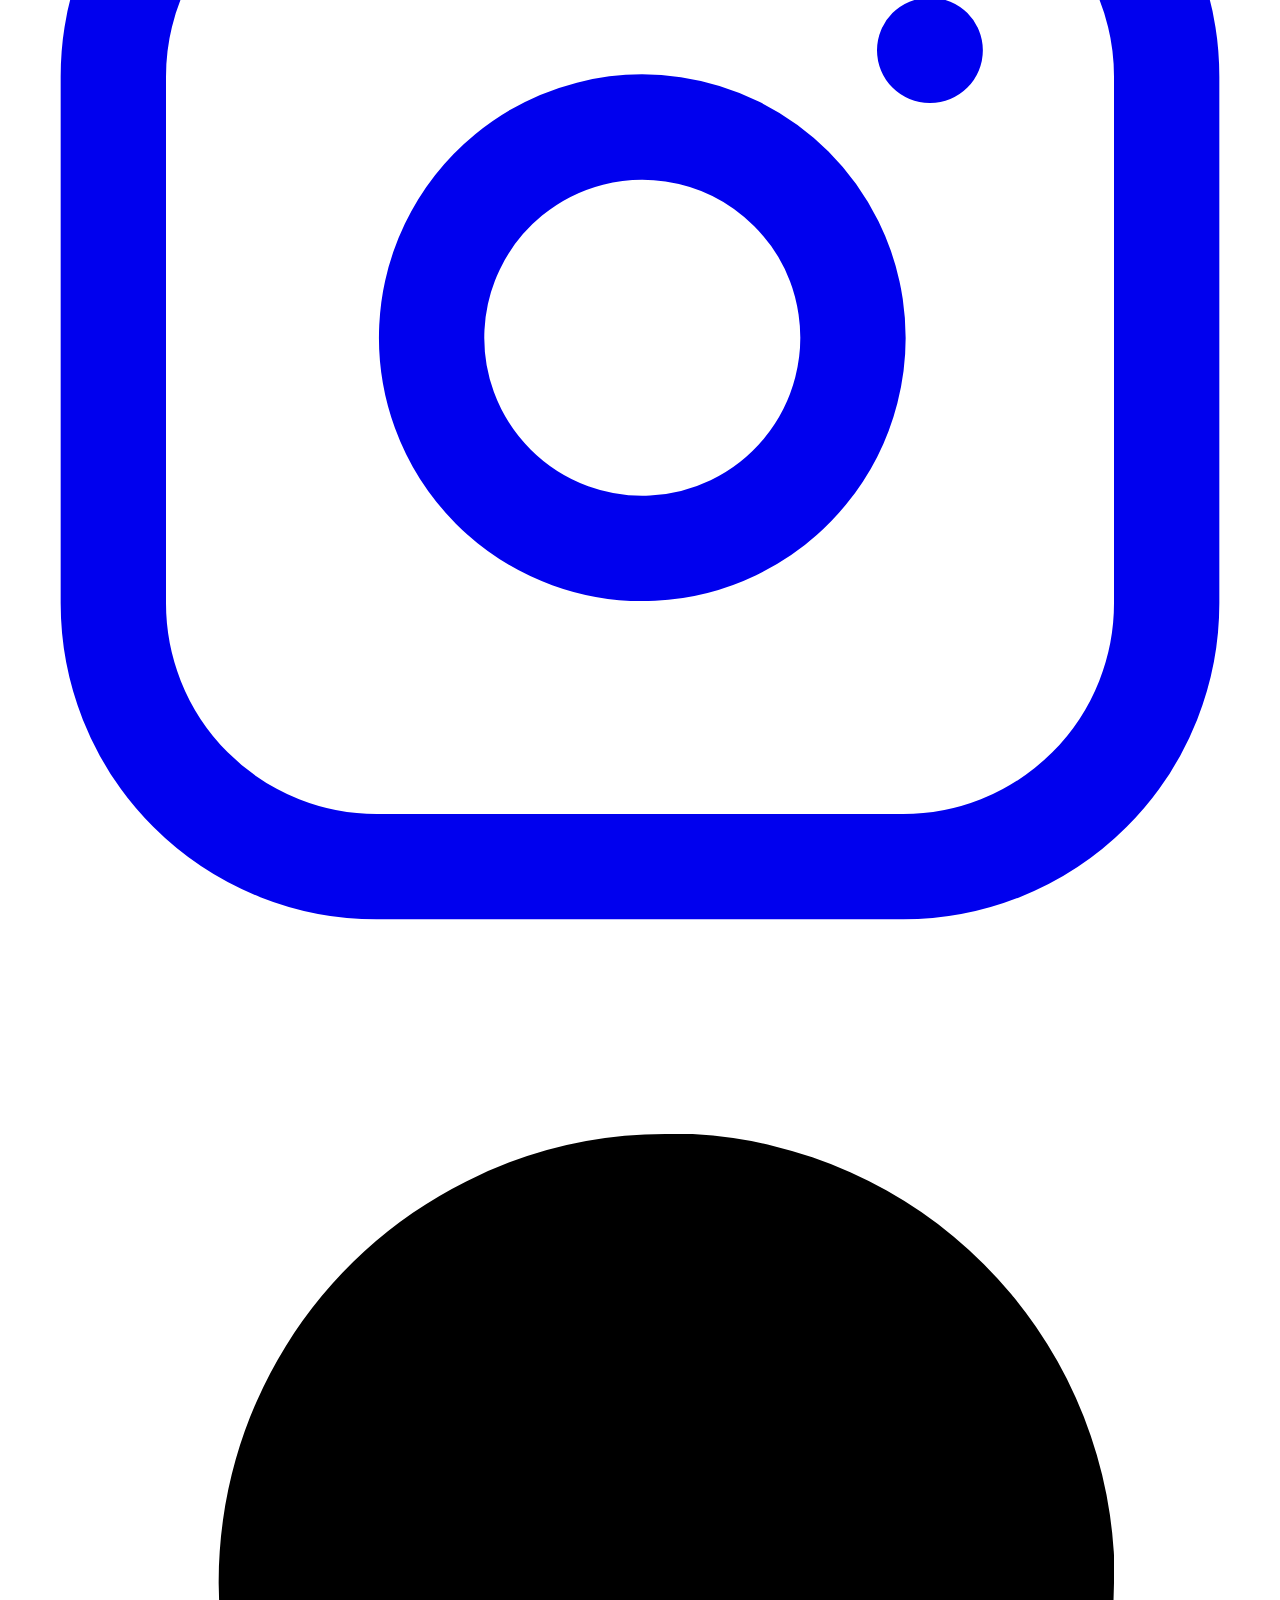
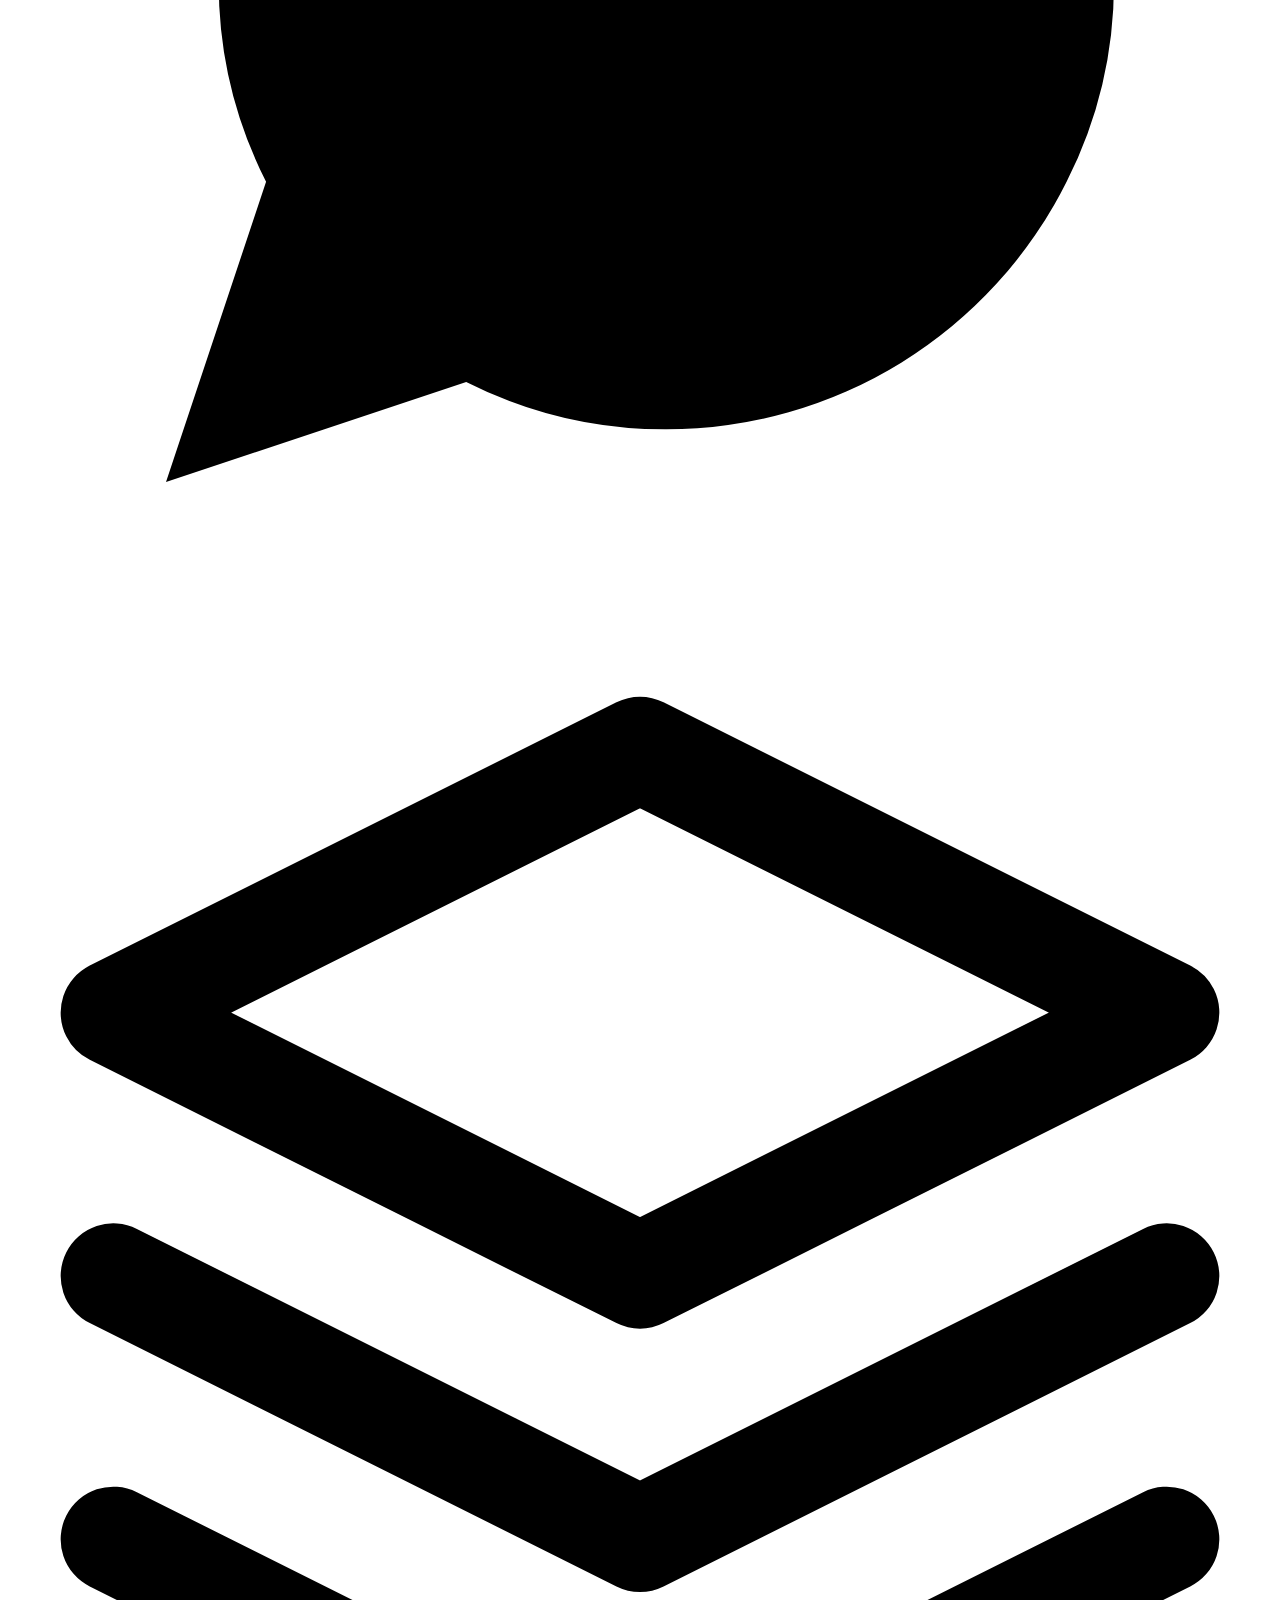
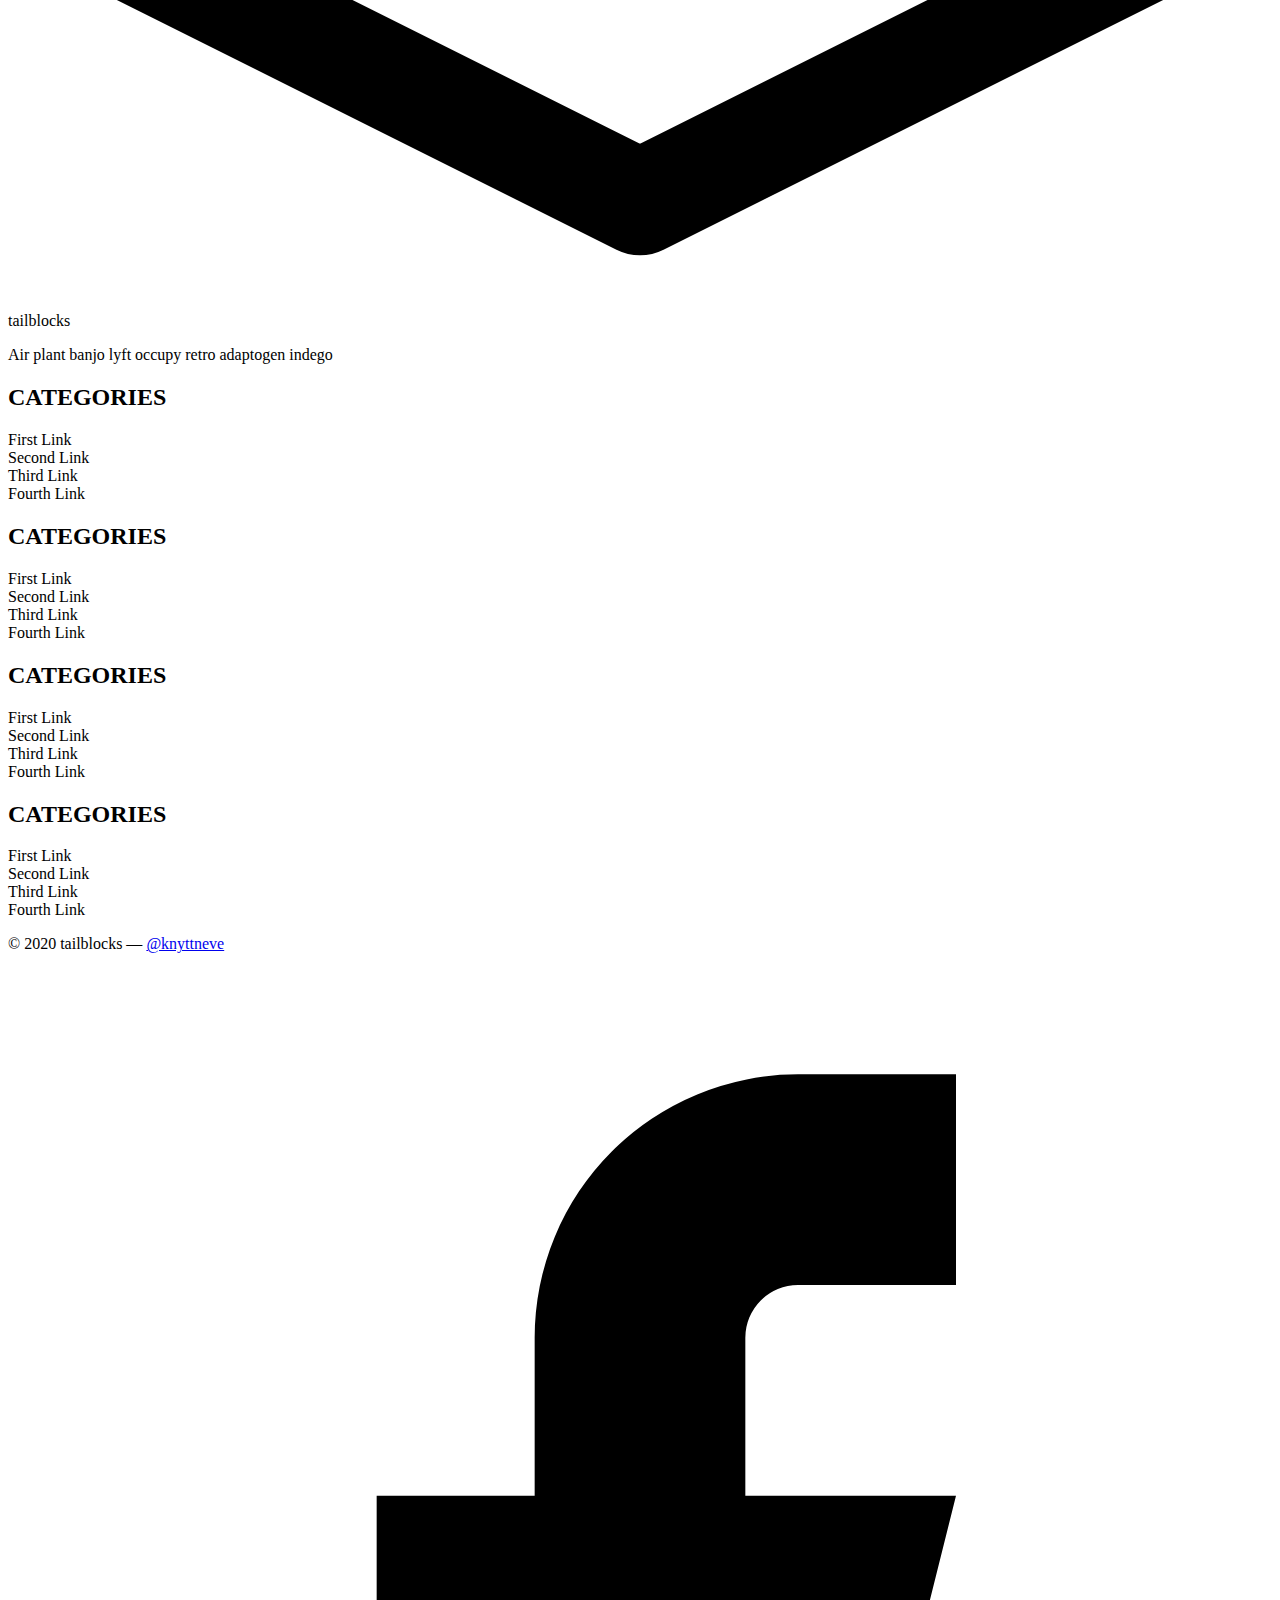
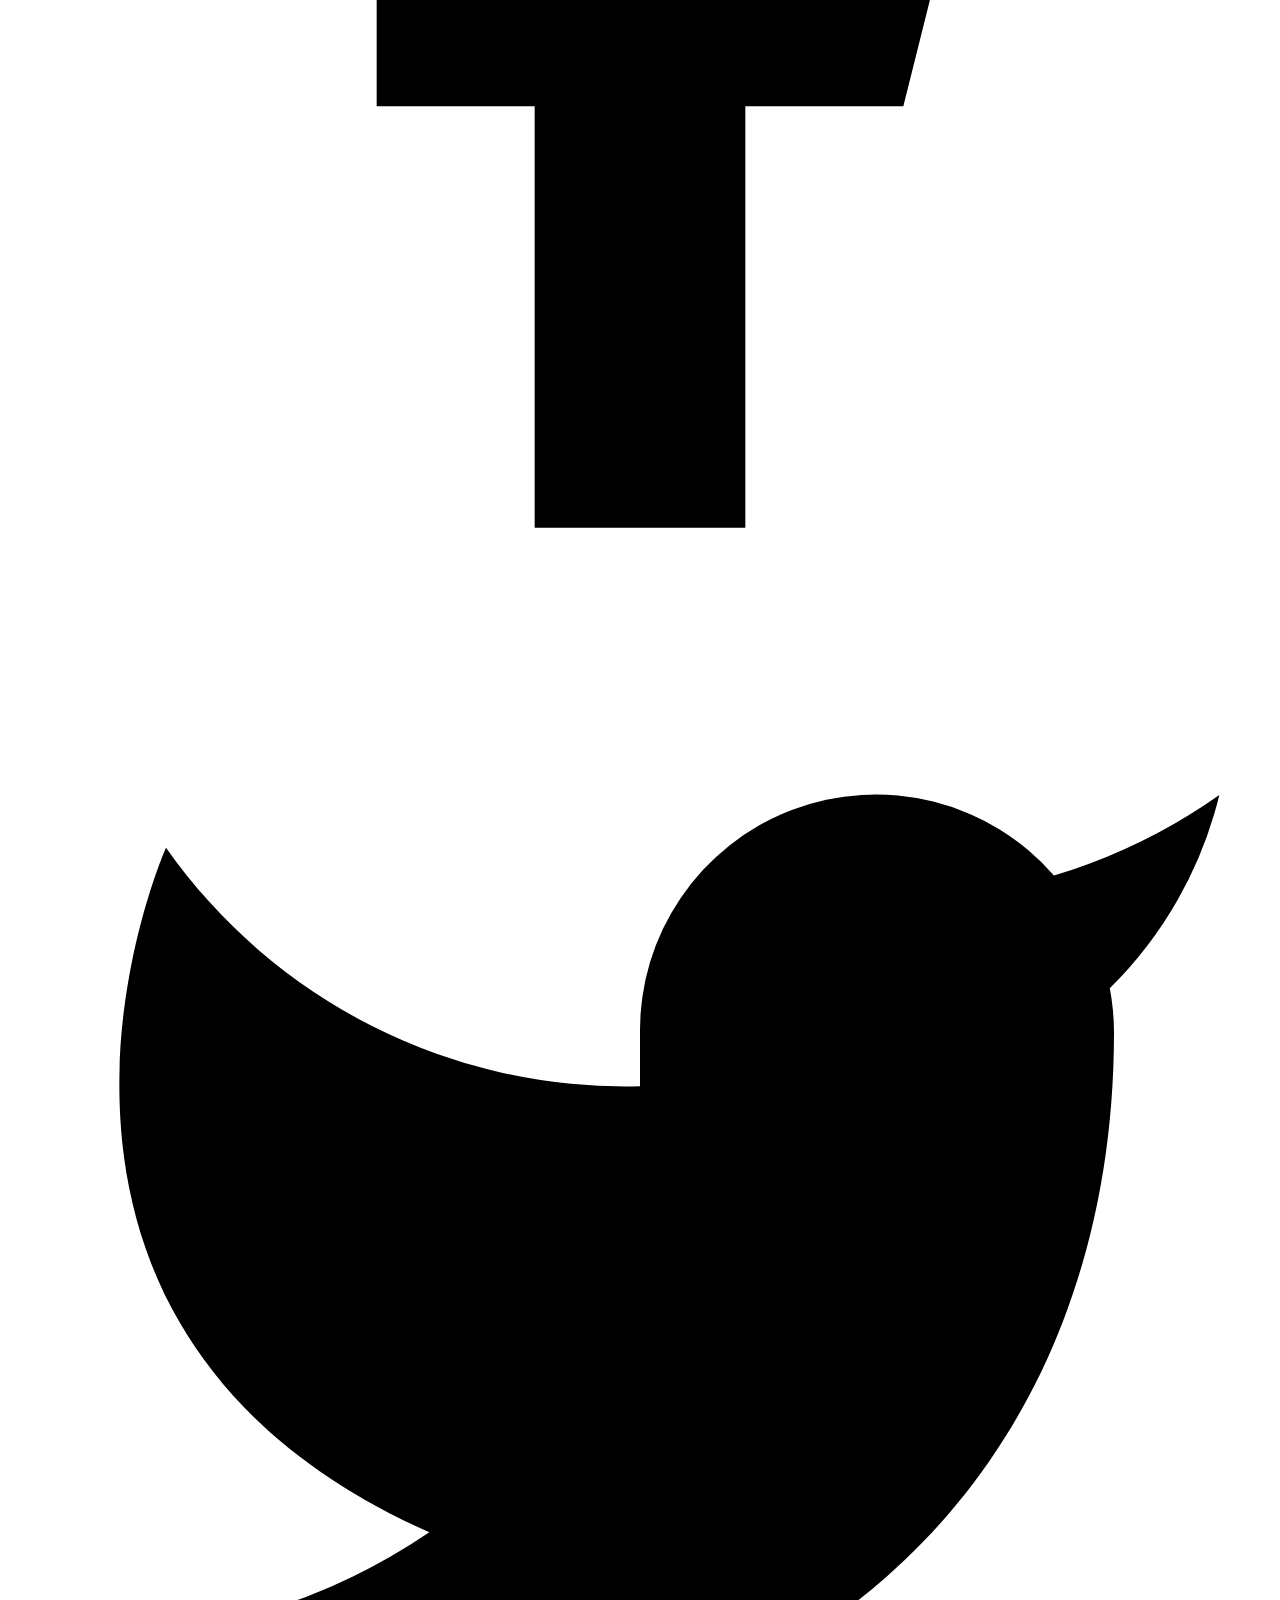
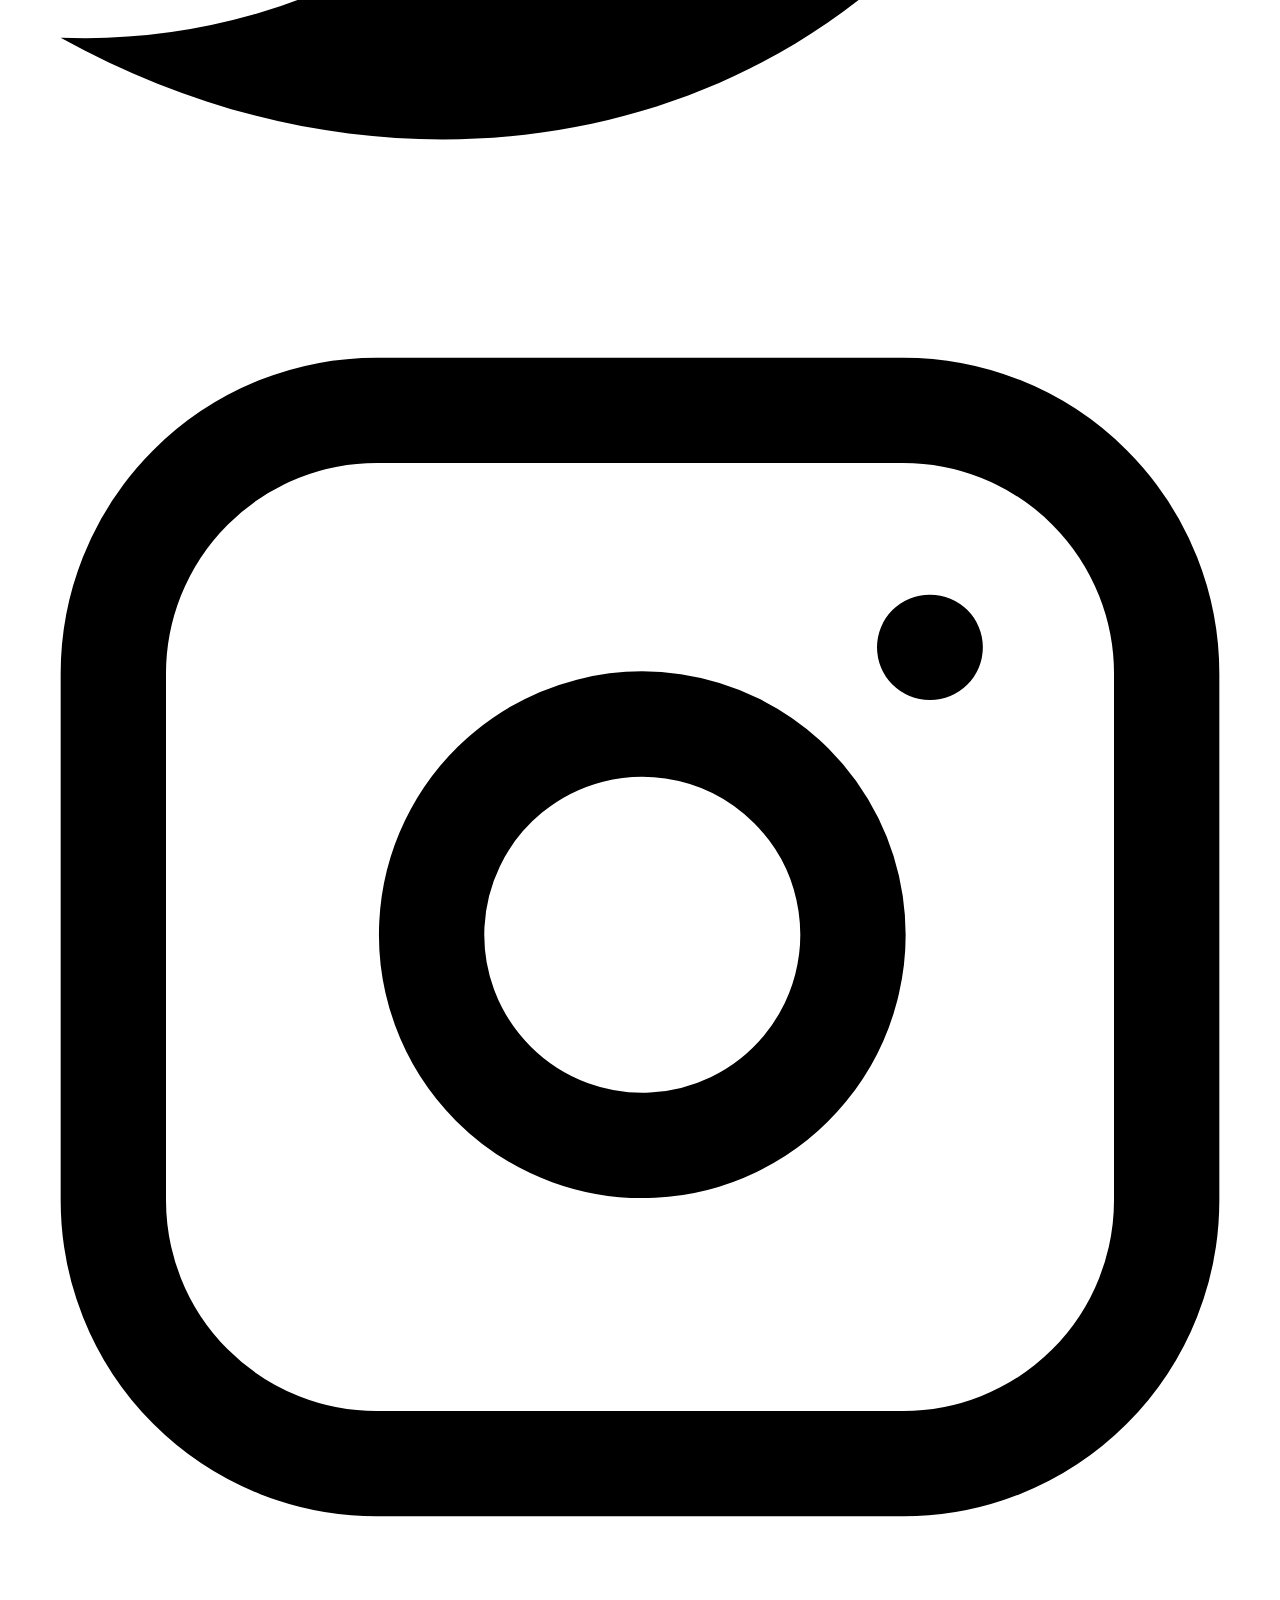
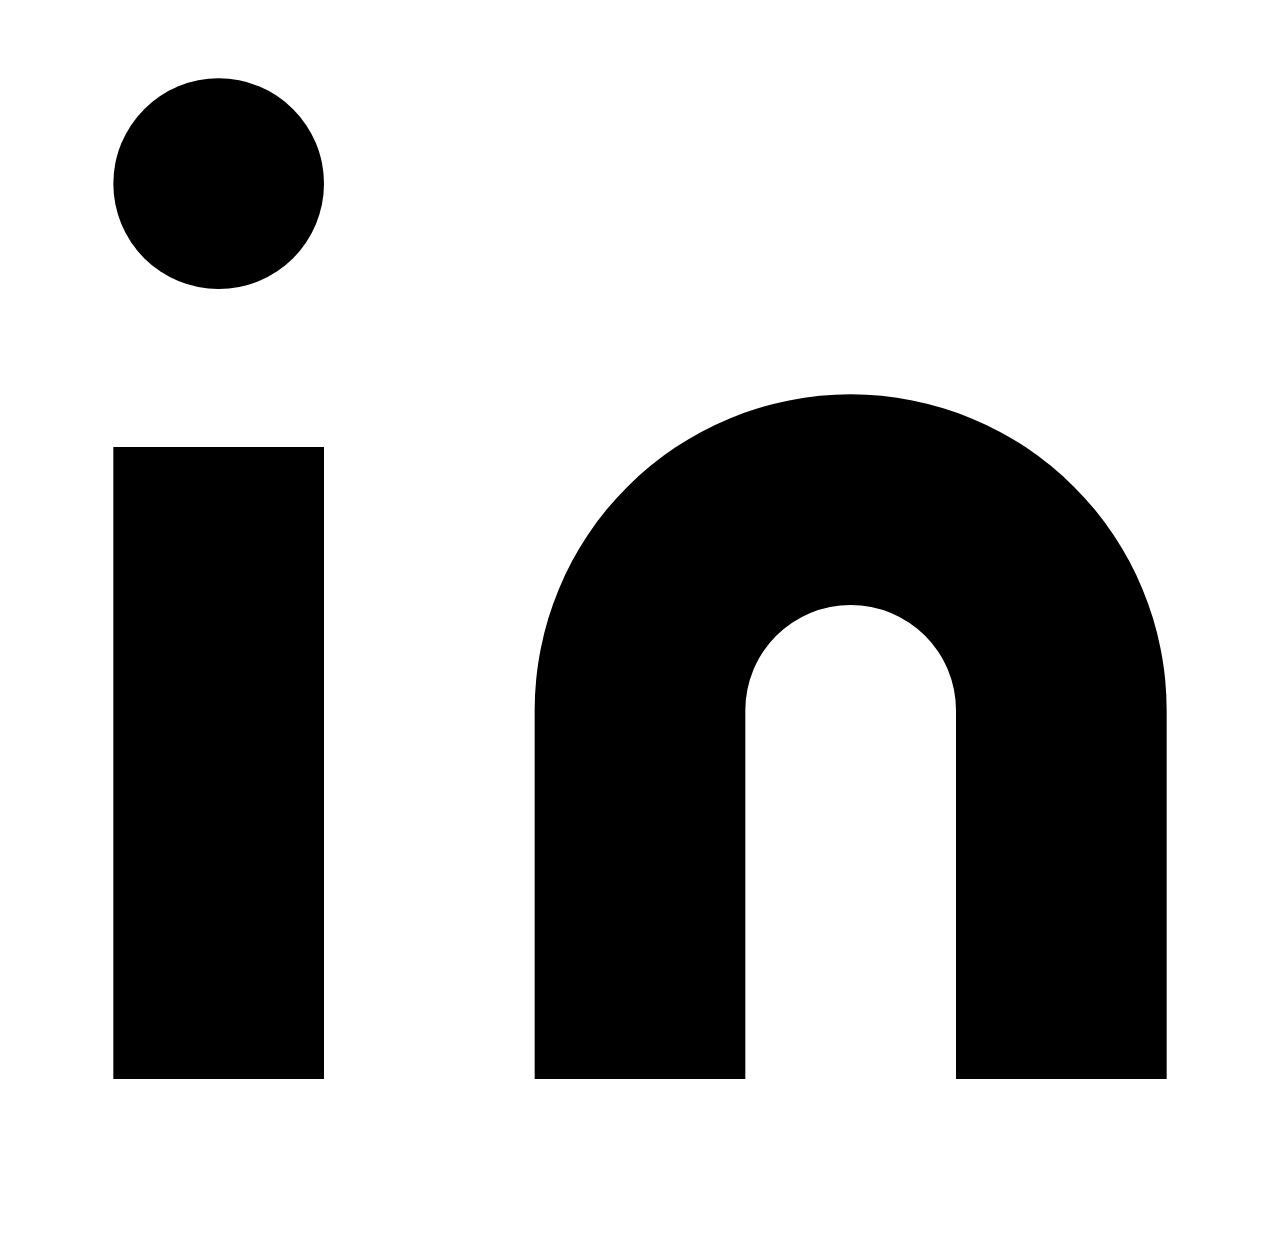
==== commit a68b833e: "Update index.html" ====
--- a/index.html
+++ b/index.html
@@ -32,7 +32,7 @@
       <section class="text-gray-700 body-font">
         <div class="container mx-auto flex px-5 py-24 md:flex-row flex-col items-center" bis_skin_checked="1">
           <div class="lg:flex-grow md:w-1/2 lg:pr-24 md:pr-16 flex flex-col md:items-start md:text-left mb-16 md:mb-0 items-center text-center" bis_skin_checked="1">
-            <h1 class="title-font sm:text-4xl text-3xl mb-4 font-medium text-gray-900">shuklasblog
+            <h1 class="title-font sm:text-4xl text-3xl mb-4 font-medium text-gray-900"><b><h3>AYUSH SHUKLA</h3></b>
               <br class="hidden lg:inline-block">for static website contact me
             </h1>
             <p class="mb-8 leading-relaxed">contact me on </p>
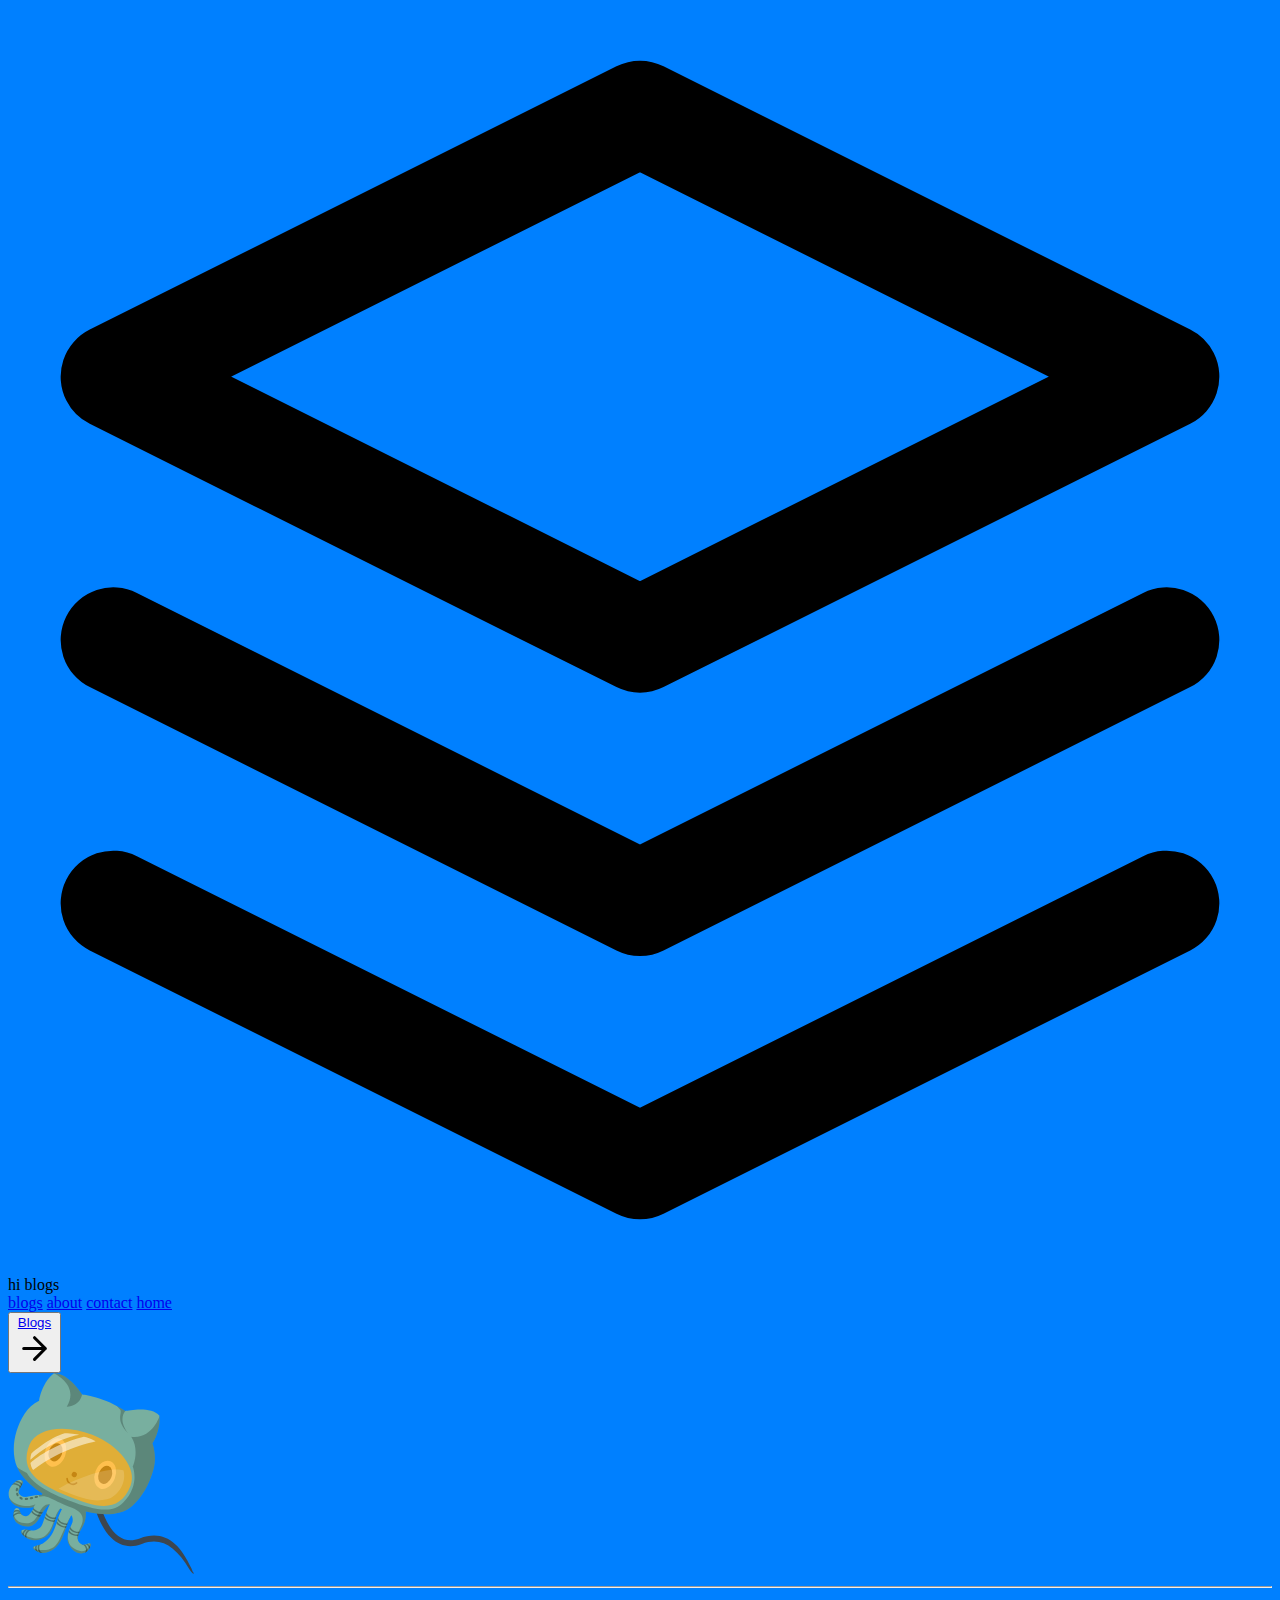
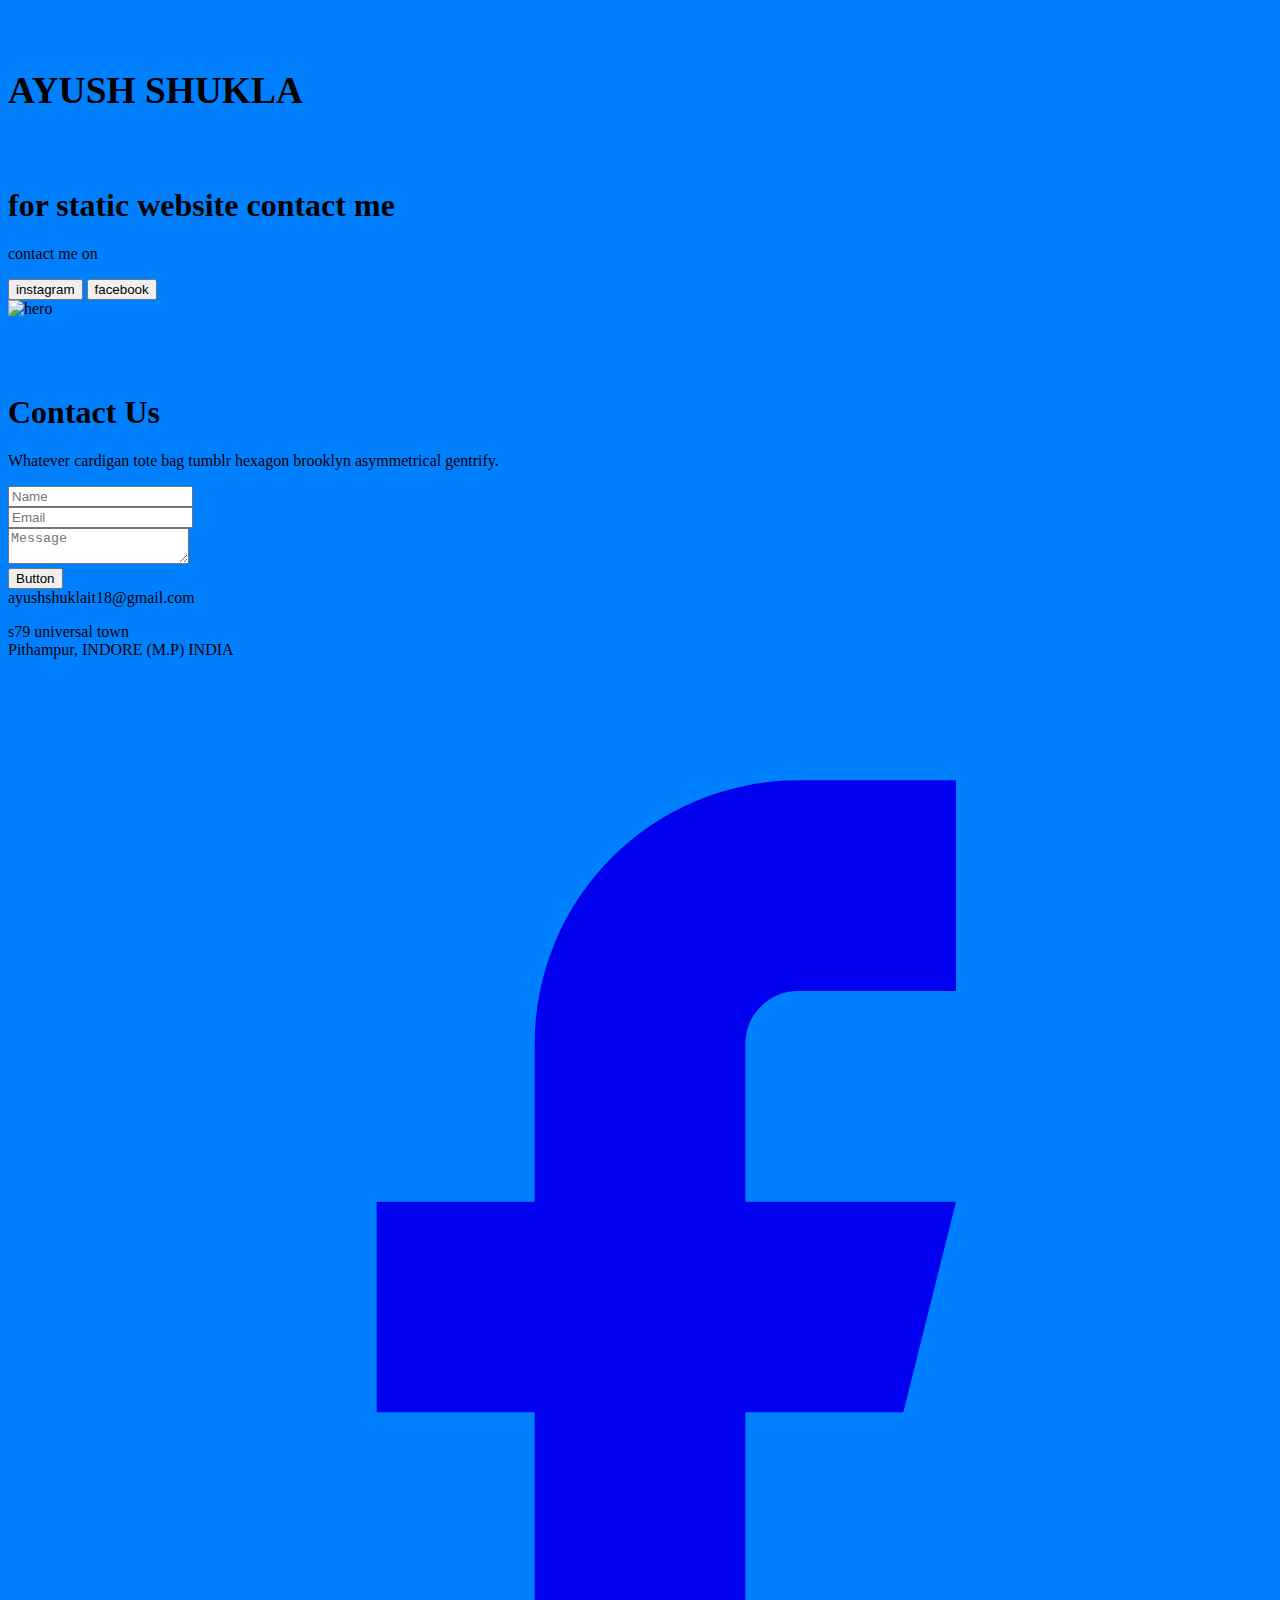
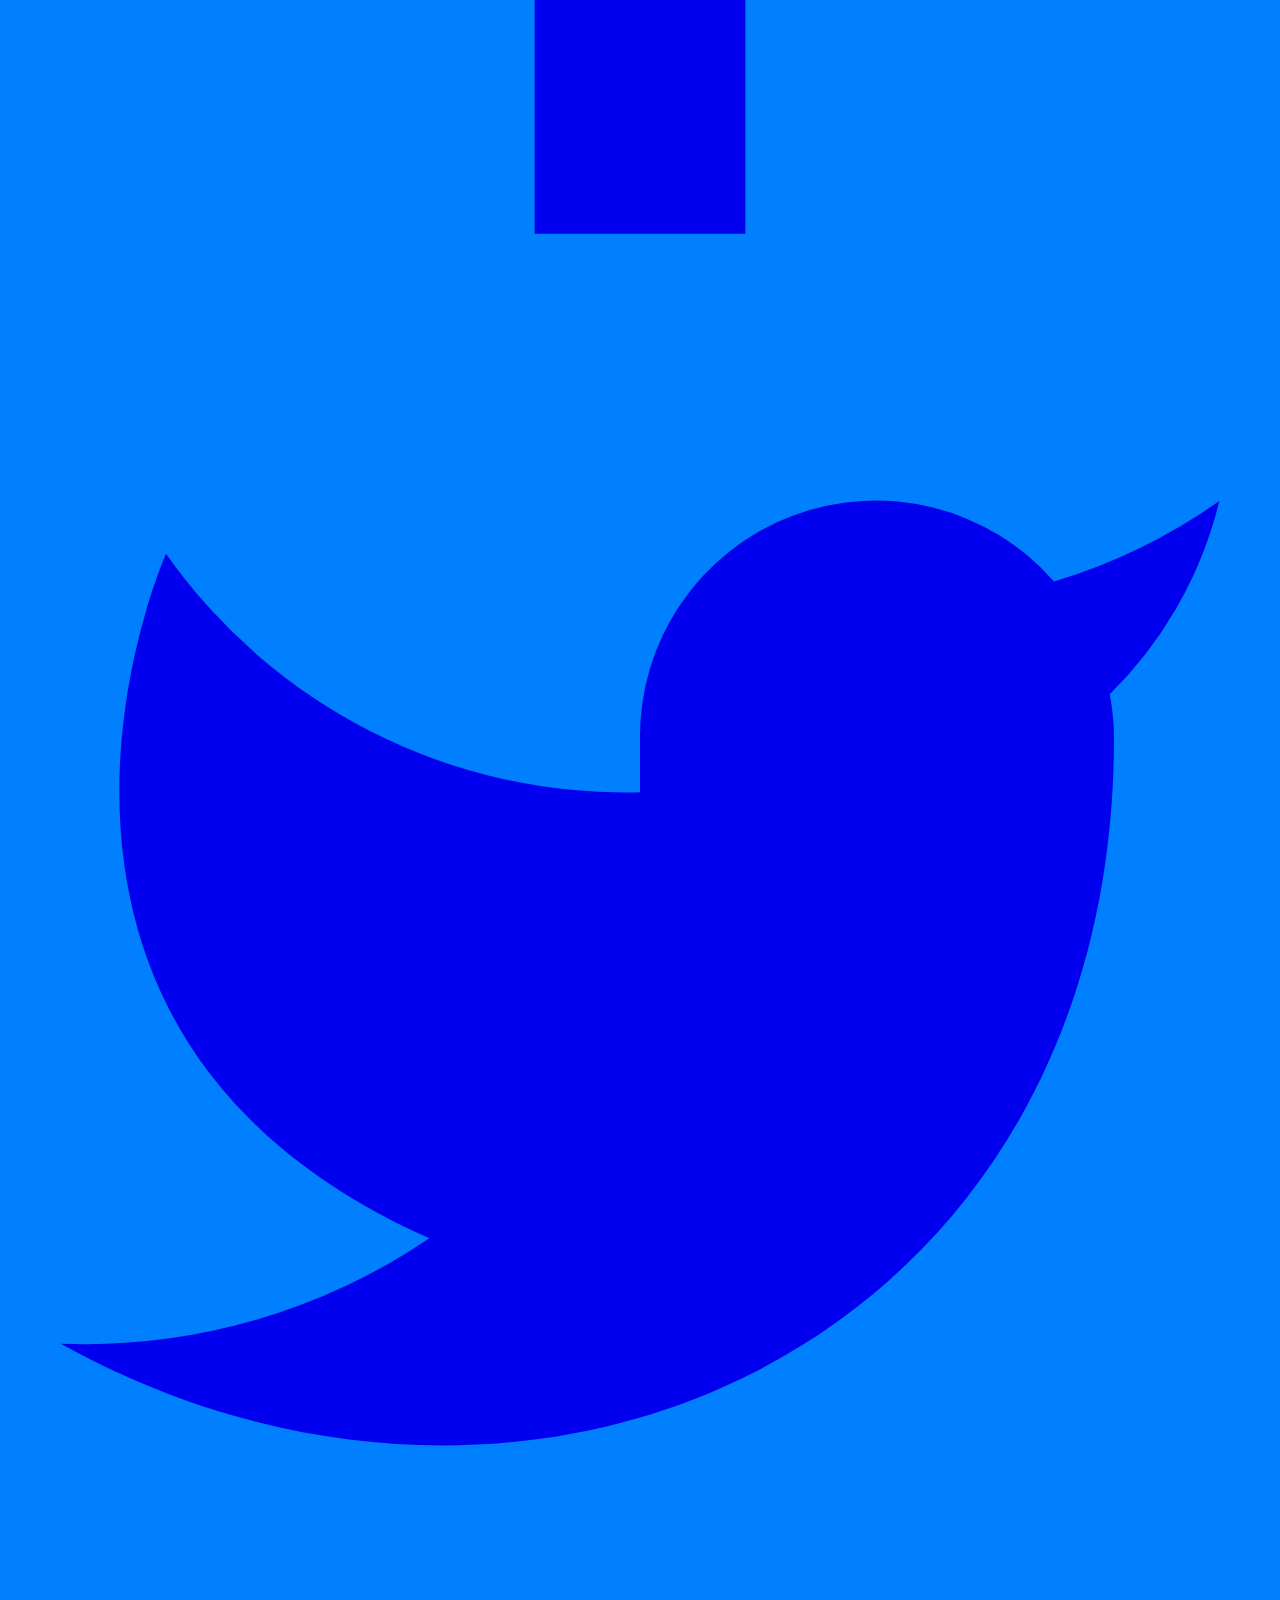
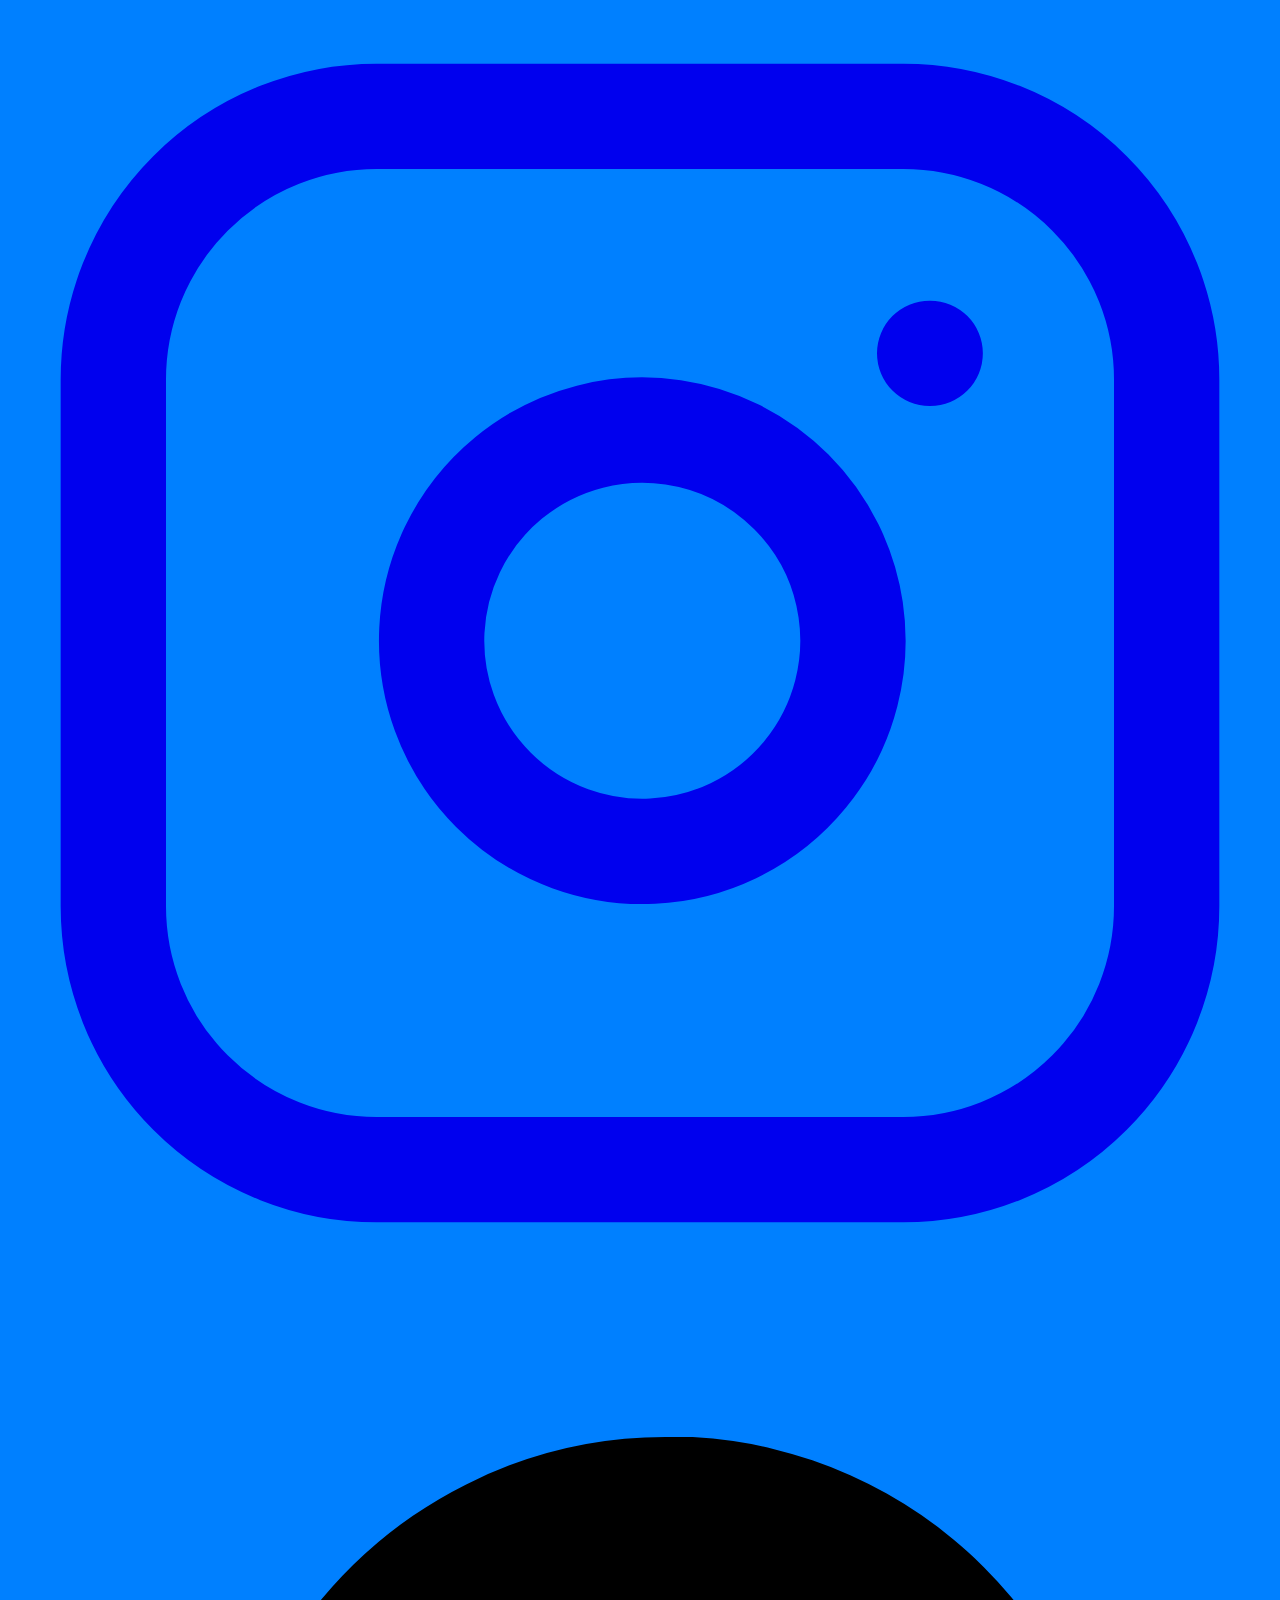
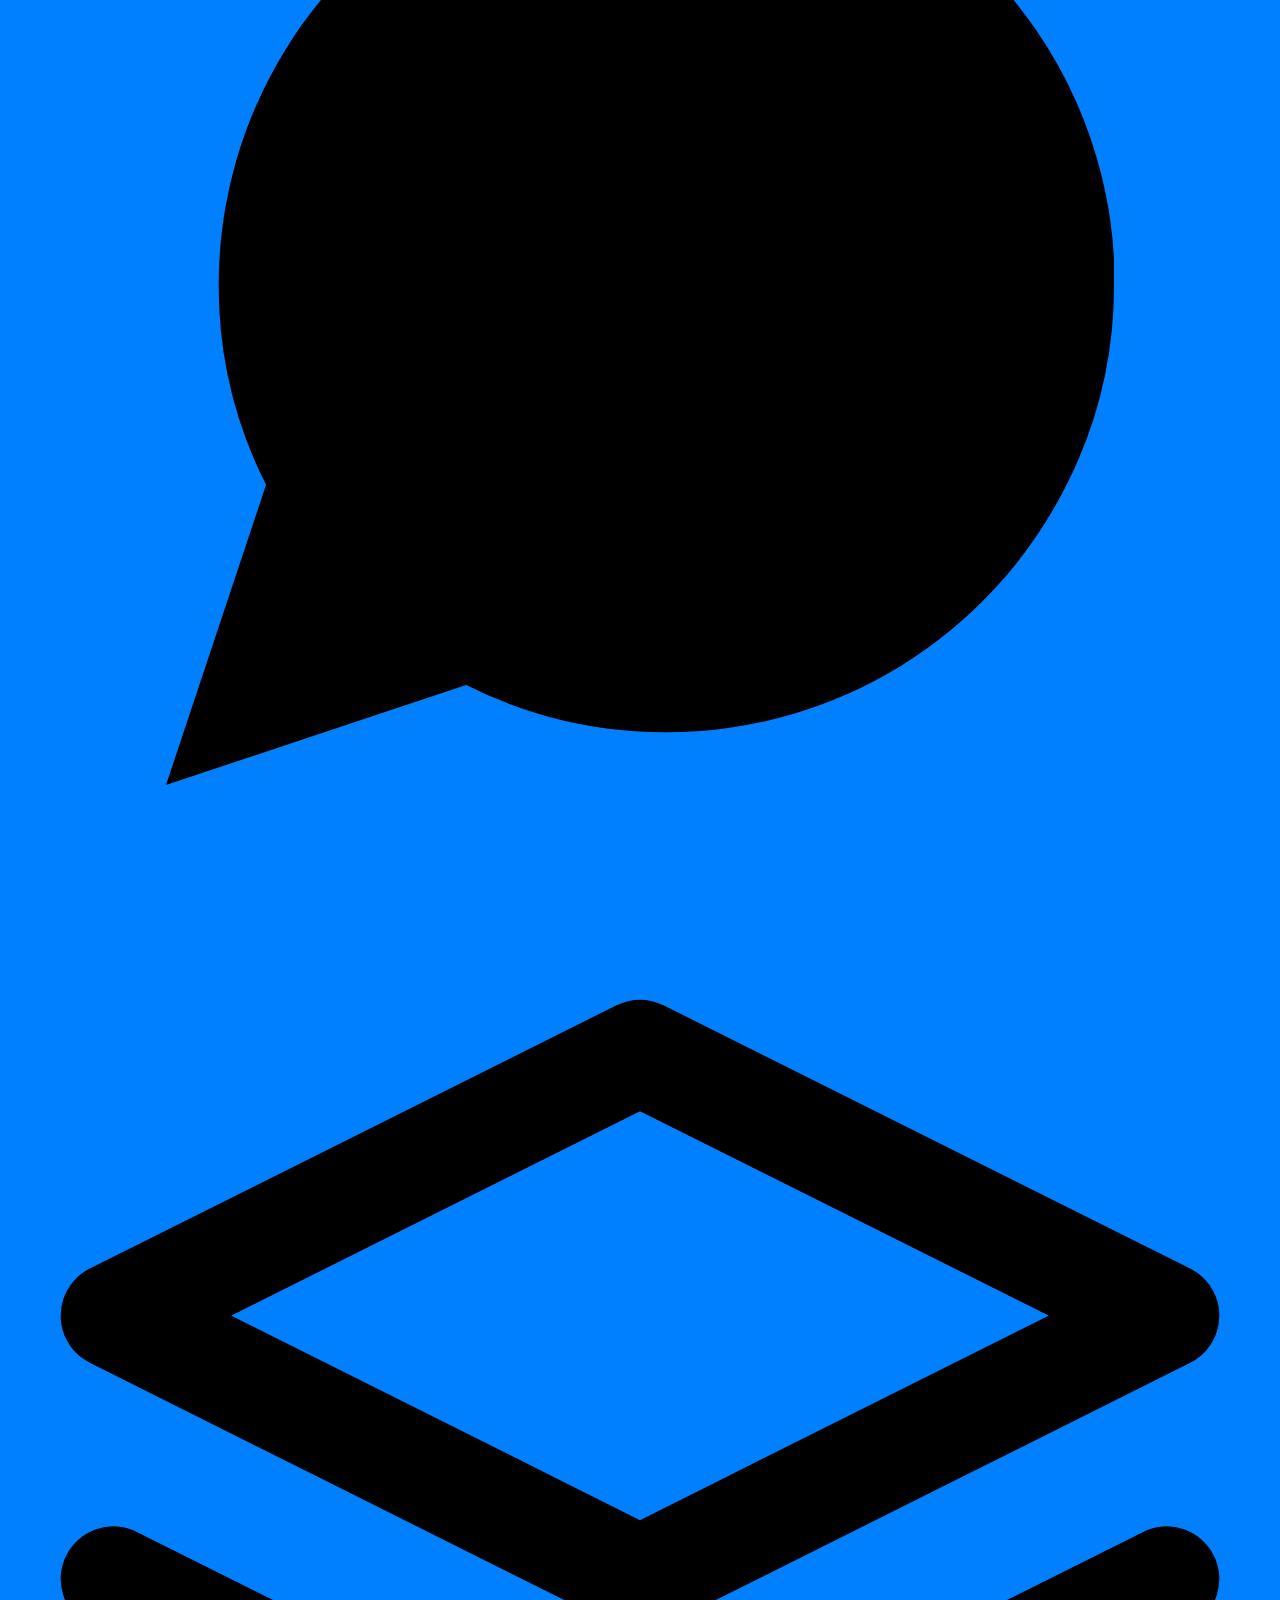
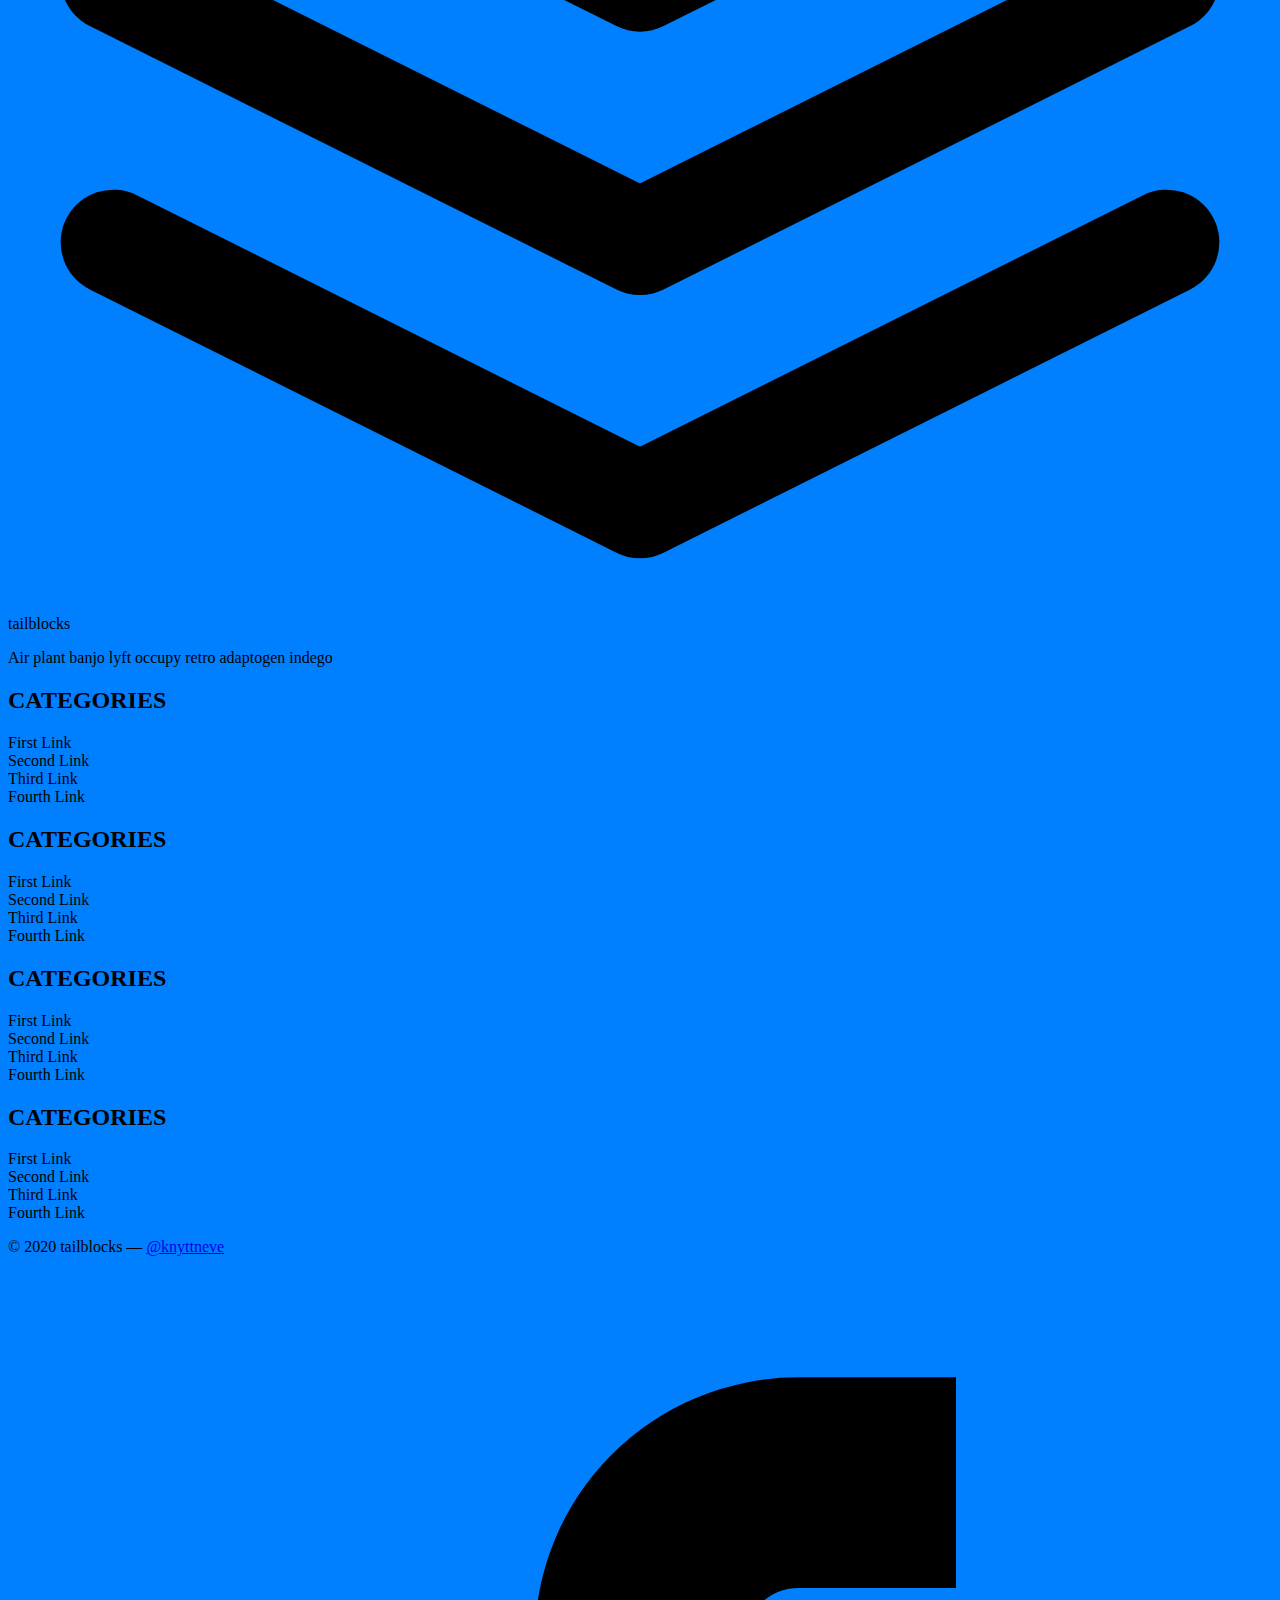
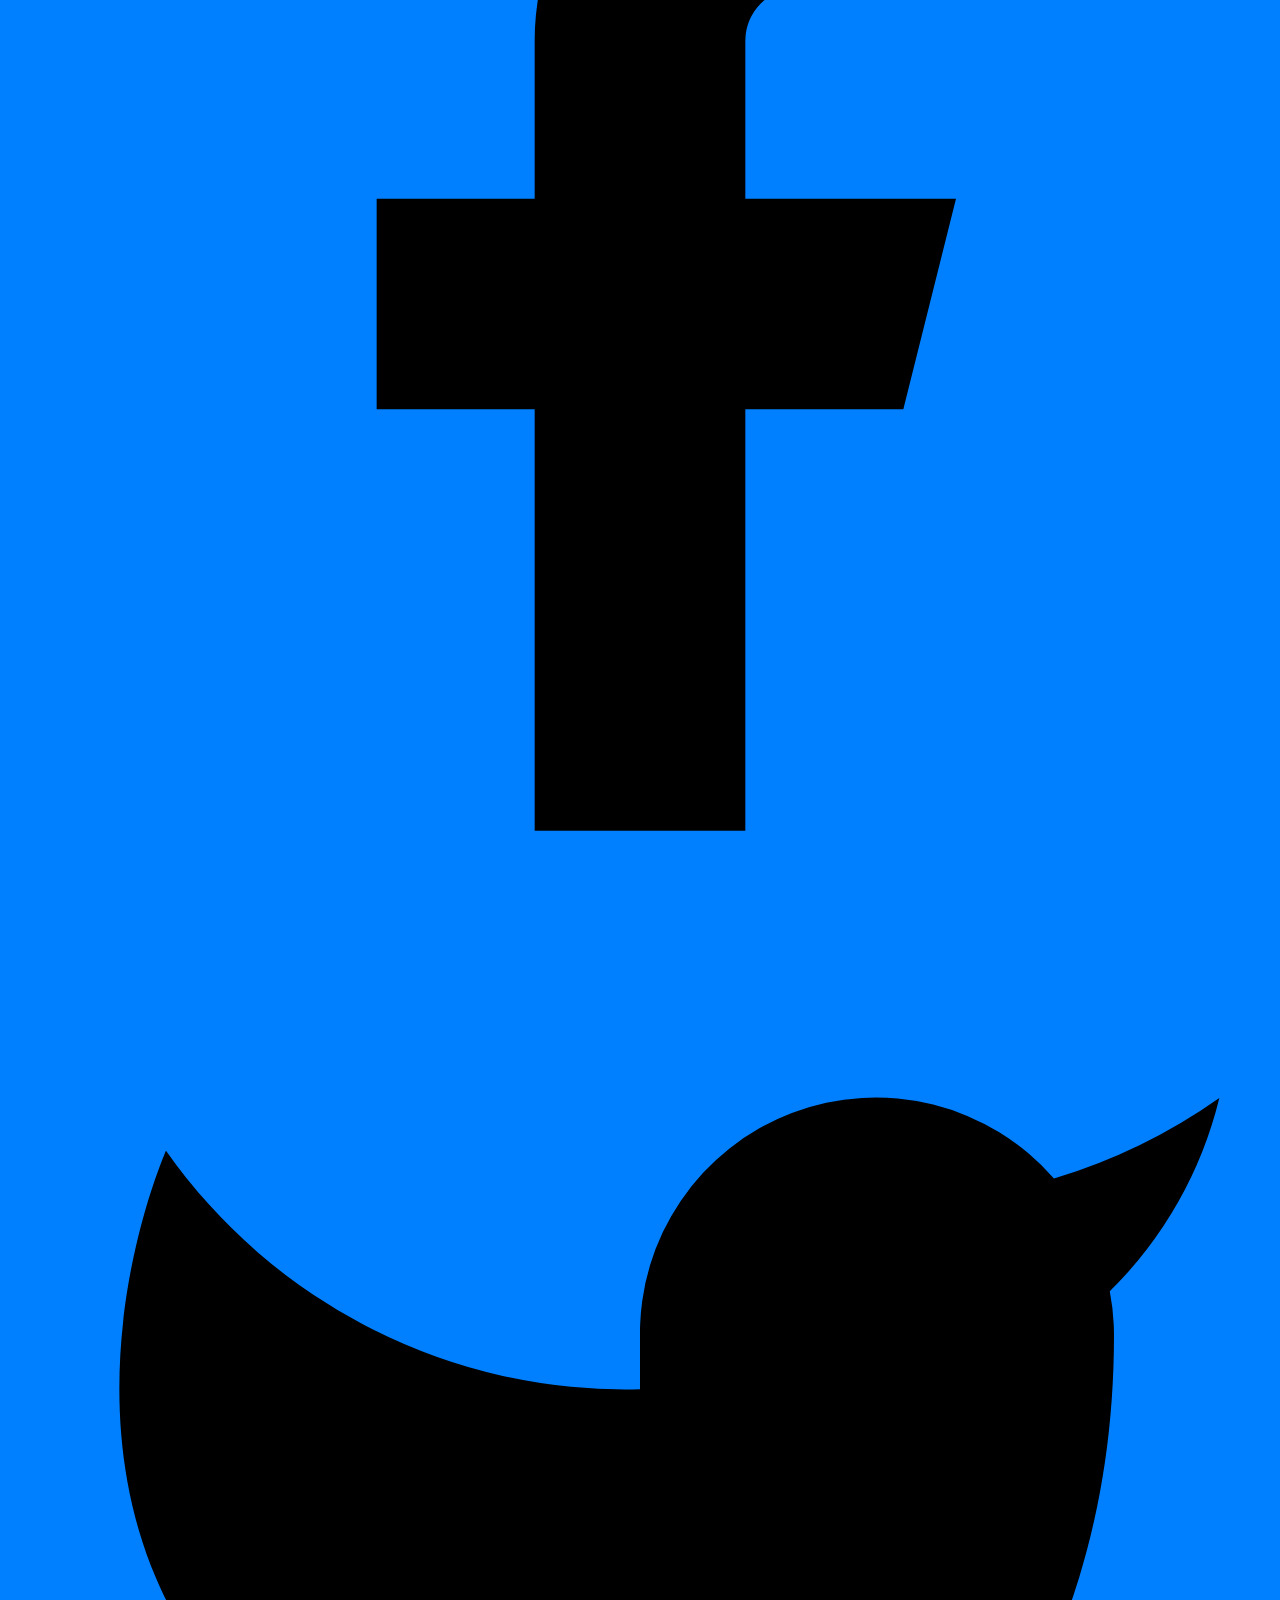
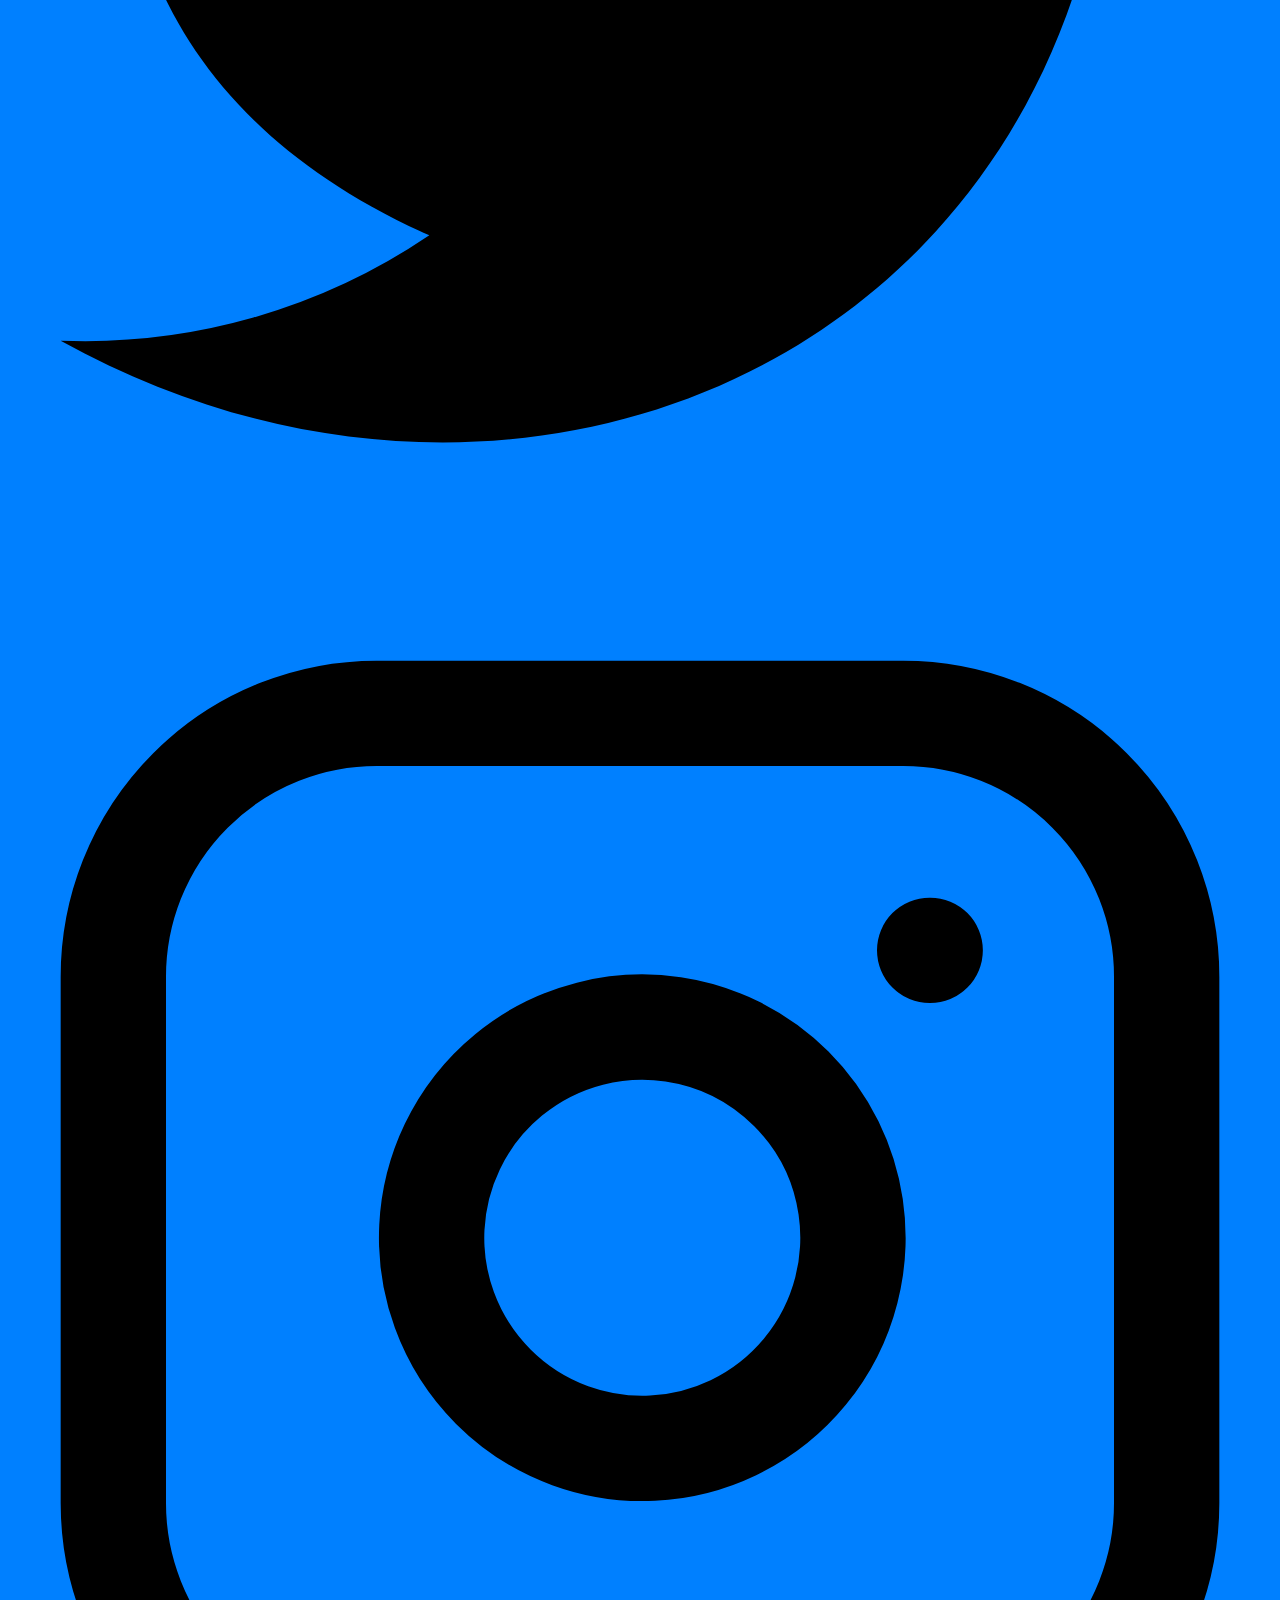
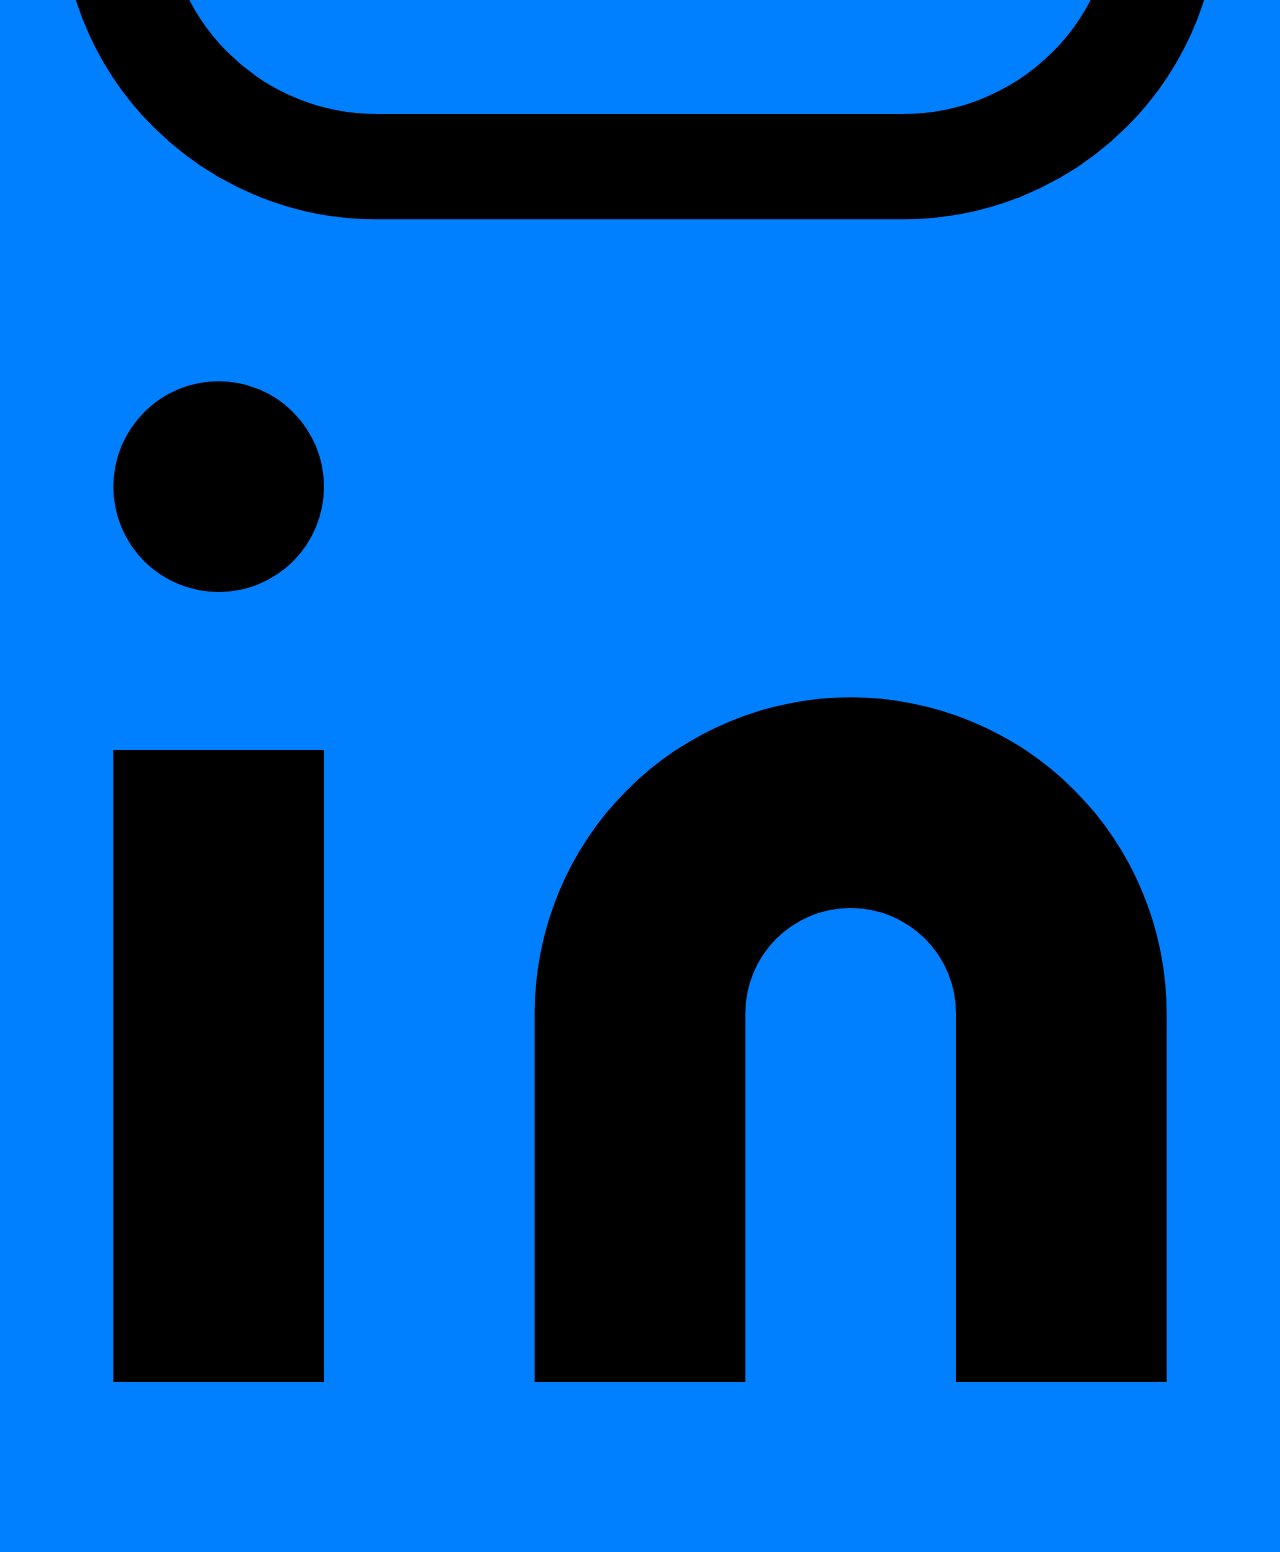
==== commit 11831682: "Merge pull request #1 from dev-sourabh/patch-1" ====
--- a/index.html
+++ b/index.html
@@ -4,10 +4,16 @@
     <meta charset="UTF-8">
     <meta name="viewport" content="width=device-width, initial-scale=1.0">
     <link href="https://unpkg.com/tailwindcss@^1.0/dist/tailwind.min.css" rel="stylesheet">
-    <title>shuklasblog</title>
+    <title>ayushshuklas blog </title>
 </head>
+<style>body{
+  align-items: center;
+  justify-content: center;
+  background-color: #0080ff;
+}
+</style>
 <body>
-    <header class="text-gray-700 body-font">
+    <header class="text-700 body-font">
         <div class="container mx-auto flex flex-wrap p-5 flex-col md:flex-row items-center" bis_skin_checked="1">
           <a class="flex title-font font-medium items-center text-gray-900 mb-4 md:mb-0">
             <svg xmlns="http://www.w3.org/2000/svg" fill="none" stroke="currentColor" stroke-linecap="round" stroke-linejoin="round" stroke-width="2" class="w-10 h-10 text-white p-2 bg-indigo-500 rounded-full" viewBox="0 0 24 24">
@@ -27,8 +33,71 @@
             </svg>
           </button>
         </div>
+		
+<svg width="187" height="201" viewBox="0 0 187 201" xmlns="http://www.w3.org/2000/svg" xmlns:xlink="http://www.w3.org/1999/xlink">
+  <defs>
+    <path d="M3.572 20.595c-4.858 13.383.535 27.963 1.975 31.11-7.354 11.475-6.092 25.84-3.046 37.662s10.137 23.746 19.506 30.262c14.043 9.767 35.542 8.926 35.542 8.926v2.123s-3.848 1.4-9.487 7.234c-4.286 4.434-7.24 4.563-10.116 3.321-2.414-1.042-2.037-4.44-2.43-10.276-.286-4.234-5.355-2.402-7.092 1.95-3.35 8.388-.162 16.054 6.47 19.015 10.746 4.797 22.655-7.428 22.655-7.428s1.412 8.811-1.1 11.553c-2.487 2.715-6.065 2.19-9.592-1.136-1.966-1.854-4.783-.292-4.407 2.377.715 5.091 4.445 9.938 10.53 9.938 7.479 0 15.306-4.102 14.937-14.676-.607-17.366 1.578-18.477 1.578-18.477s.833 6.869 4.005 19.226c2.196 8.55-4.629 12.59-9.599 14.315-4.2 1.457-6.557 5.28-1.307 6.47 8.236 1.869 15.048-.43 19.871-8.653 4.093-6.975 1.9-11.284-.587-23.327-1.035-5.015-1.14-10.242-1.14-10.242l1.727-.14s-.282 3.285 2.595 14.221c2.33 8.858 3.573 16.398-.71 24.876-1.494 2.958-9.24 8.487-4.786 9.62 4.693 1.194 11.293-.345 15.305-7.142 5.263-8.916 3.516-16.295.683-28.803-1.85-8.17-1.807-12.665-1.807-12.665s4.39 1.962 4.899 7.217c.843 8.687 2.914 15.865 8.927 19.105 8.652 4.662 14.926 1.901 17.66-2.104 1.894-2.777 2.134-8.775-.272-10.104-1.824-1.008-3.691 4.642-6.875 5.12-4.22.631-8.746-1.283-8.746-13.15 0-11.174-5.666-17.056-5.666-17.056s30.515-7.755 36.772-29.505c3.474-12.074 3.105-26.533-1.355-41.528-4.29-14.424-14.773-21.8-14.773-21.8s.577-14.52-8.636-27.186c-12.26-4.049-29.032 12.058-31.33 13.944-24.817-1.18-45.636 8.827-45.636 8.827S15.508 12.394 3.572 20.595z" id="a"/>
+  </defs>
+  <g fill="none" fill-rule="evenodd">
+    <path d="M186.2 200.45c-1.834-1.701-1.25-1.62-2.839-5.118-12.507-27.53-28.655-38.628-51.646-29.953-17.905 6.756-30.617-5.696-39.215-32.478-3.004-9.359-5.233-19.75-6.794-30.376a229.593 229.593 0 0 1-1.305-10.538 164.115 164.115 0 0 1-.271-2.97 72.8 72.8 0 0 1-.078-1.029l-.195-2.993-5.988.39.196 2.994c.038.533.059.809.085 1.124.072.893.165 1.924.28 3.08.328 3.292.77 6.93 1.34 10.814 1.605 10.927 3.9 21.627 7.017 31.338 4.2 13.084 9.585 23.386 16.416 30.077 8.422 8.25 18.76 10.66 30.63 6.18 19.73-7.444 33.826 2.773 47.536 25.152 2.205 3.599 3.798 4.732 4.831 4.305z" fill="#3D464F" fill-rule="nonzero"/>
+    <g transform="rotate(32 60.281 84.281)">
+      <mask id="b" fill="#fff">
+        <use xlink:href="#a"/>
+      </mask>
+      <use fill="#78AF9F" xlink:href="#a"/>
+      <path d="M37.318 127.79s-4.153-.871-5.242 1.163c5.155-.845-1.4 12.464 8.517 12.792.436-5.279-3.275-13.954-3.275-13.954zm19.999 13.588c-.308 3.58 0 5.762 0 5.762L52 151.474l-12.72 3.152-9.022-1.414-2.058-5.574s5.33 5.778 14.51 3.255c9.18-2.524 11.945-5.935 14.607-9.515zm12.264-7.265c-.43 5.497 0 11.248 0 11.248l.7 4.322.27 6.832-4.876 8.352-10.132 4.062-16.425-2.214 2.758-7.791s5.357 8.645 13.667 5.497c8.31-3.148 10.179-7.53 9.41-16.224-.769-8.694 1.096-12.841 4.628-14.084zm10.944-2.11c.64.342 1.426.901 1.426.901l3.403 19.748.566 12.079-6.559 7.174-11.153 6.437-13.029-3.858 3.342-5.14s.585 5.888 11.688 3.14c11.103-2.747 13.77-9.828 13-18.522-.768-8.694-4.09-14.295-2.684-21.959zm13.05.074c1.238 2.367 2.784 5.973 2.784 5.973l6.644 36.23-21.14 12.397-11.361-7.257 8.011-6.018s-3.536 9.76 6.504 4.667c10.041-5.093 12.11-10.783 11.342-19.477-.768-8.694-2.783-17.356-2.783-26.515zm5.557 15.385l7.907 29.832 31.766-19.835-10.987-20.403-7.02 9.1s4.798-2.085 4.275 4.588c-.524 6.672-7.53 8.452-13.67 7.7-7.395-.906-12.271-10.982-12.271-10.982zM115.884.965l25.496-2.92 11.426 115.86S124.869 126.33 113.4 149.38c-10.533-1.693 2.506-28.551-23.165-24.184-10.154 1.727-16.47 2.424-22.845 3.205-7.043.862-8.907 3.115-10.731 4.696-1.527-1.581-3.852-.768-3.852-.768s-29.09-6.521-37.695-12.816c11.037 0 6.77.961 18.394 0 6.702 3.711 21.6 6.832 49.471 1.167 27.87-5.665 44.478-11.34 47.869-27.14 5.238-24.409-10.973-35.48-10.973-35.48s-2.278-17.5-17.006-24.454c19.256-8.88 13.017-32.64 13.017-32.64zM.211 20.997l24.09-15.738 14.423 18.657s4.783 10.01-6.555 18.268C31.678 15.24.211 20.997.211 20.997zm85.018-10.06s-6.903 13.415 12.984 21.369C78.995 27.037 83.455 17.95 78.896 16.428c-5.517-1.843-11.237-3.366-11.898-5.491 9.12-3.705 18.23 0 18.23 0z" fill="#000" opacity=".224" mask="url(#b)"/>
+      <g mask="url(#b)" fill="#000" fill-rule="nonzero" opacity=".327">
+        <path d="M68.857 143.15c.277.367.8.878 1.578 1.381 1.698 1.097 3.826 1.598 6.362 1.178 1.924-.317 3.5-.947 4.757-1.802 1.157-.786 1.838-1.591 2.146-2.169l-1.336-.712a3.118 3.118 0 0 1-.337.46c-.333.394-.77.793-1.323 1.168-1.075.731-2.446 1.279-4.153 1.56-2.151.356-3.902-.056-5.295-.956a5.892 5.892 0 0 1-.924-.731 3.13 3.13 0 0 1-.27-.293l-1.205.916z"/>
+        <path d="M56.703 146.665c.187.212.55.46 1.127.683 1.214.466 2.989.655 5.44.44 2.115-.186 3.825-.88 5.156-1.926.962-.756 1.542-1.525 1.813-2.072l-1.356-.673a3.288 3.288 0 0 1-.294.447 6.058 6.058 0 0 1-1.098 1.107c-1.103.867-2.535 1.449-4.354 1.608-2.236.196-3.784.031-4.765-.345-.353-.136-.512-.245-.536-.272l-1.133 1.003zM82.328 141.597c.277.366.8.877 1.578 1.38 1.698 1.097 3.826 1.598 6.362 1.179 1.924-.318 3.5-.948 4.757-1.802 1.157-.786 1.838-1.592 2.146-2.17l-1.336-.712a3.118 3.118 0 0 1-.337.46c-.333.394-.77.793-1.323 1.169-1.075.73-2.446 1.278-4.153 1.56-2.151.356-3.902-.057-5.295-.956a5.892 5.892 0 0 1-.924-.732 3.13 3.13 0 0 1-.27-.292l-1.205.916zM96.835 142.373c.278.367.8.878 1.579 1.381 1.697 1.097 3.825 1.598 6.362 1.179 1.923-.318 3.5-.948 4.757-1.802 1.156-.786 1.838-1.592 2.145-2.17l-1.335-.712a3.118 3.118 0 0 1-.338.46c-.333.394-.77.793-1.322 1.168-1.076.731-2.447 1.279-4.154 1.561-2.15.356-3.902-.057-5.295-.956a5.892 5.892 0 0 1-.923-.732 3.13 3.13 0 0 1-.271-.292l-1.205.915z"/>
+        <path d="M97.094 145.48c.278.367.8.879 1.579 1.381 1.697 1.097 3.825 1.598 6.362 1.179 1.923-.318 3.5-.948 4.757-1.802 1.156-.786 1.838-1.592 2.145-2.17l-1.335-.712a3.118 3.118 0 0 1-.338.46c-.332.394-.77.793-1.322 1.169-1.076.73-2.447 1.278-4.154 1.56-2.15.356-3.902-.056-5.295-.956a5.892 5.892 0 0 1-.923-.732 3.13 3.13 0 0 1-.27-.292l-1.206.916zM126.248 156.89c.04-.096.088-.246.134-.444.358-1.537-.001-3.288-1.579-4.897a8.315 8.315 0 0 0-.885-.78c-2.118-1.622-4.09-1.86-5.698-1.247-.306.117-.53.24-.667.336l.87 1.24c.04-.028.154-.091.336-.16 1.13-.432 2.55-.26 4.24 1.034.27.208.511.42.724.637 1.183 1.208 1.433 2.427 1.186 3.494-.027.115-.05.187-.06.21l1.4.577zM81.8 171.461c-.09.142-.207.375-.319.69-.65 1.826-.32 3.964 1.623 6.08 2.03 2.212 4.147 2.748 5.945 2.28.218-.056.381-.116.485-.164l-.642-1.372c-.023.01-.1.039-.223.07-1.278.333-2.815-.056-4.451-1.839-1.543-1.68-1.781-3.227-1.311-4.547.072-.202.138-.335.17-.386l-1.277-.812z"/>
+        <path d="M79.716 173.272a3.404 3.404 0 0 0-.305.658c-.617 1.736-.305 3.768 1.538 5.774 1.926 2.098 3.936 2.606 5.646 2.162.208-.054.364-.111.464-.158l-.642-1.372a1.483 1.483 0 0 1-.202.064c-1.19.31-2.62-.053-4.152-1.72-1.442-1.572-1.664-3.012-1.226-4.242.066-.187.128-.309.157-.355l-1.278-.811zM66.75 164.754c-.364.191-.864.573-1.354 1.182-1.138 1.412-1.608 3.353-1.058 5.82.402 1.804 1.149 3.15 2.148 4.086.979.916 1.977 1.285 2.693 1.347l.13-1.51a2.246 2.246 0 0 1-.504-.135 3.819 3.819 0 0 1-1.285-.808c-.772-.723-1.368-1.797-1.705-3.31-.449-2.013-.093-3.483.759-4.54.204-.253.422-.461.637-.625.122-.093.208-.147.241-.164l-.701-1.343z"/>
+        <path d="M65.58 164.972c-.565.086-1.345.394-2.117 1.074-1.03.907-1.72 2.253-1.924 4.078-.235 2.093.229 3.699 1.166 4.841.477.583.968.927 1.332 1.089l.613-1.385c-.163-.072-.463-.283-.776-.664-.675-.824-1.021-2.022-.831-3.712.163-1.454.675-2.454 1.42-3.11.31-.273.64-.467.967-.597.187-.073.322-.108.376-.116l-.226-1.498zM52.71 156.25a3.41 3.41 0 0 0-.52-.165c-1.82-.445-3.89-.008-5.794 1.93-.236.24-.467.502-.691.785-1.91 2.41-2.213 4.665-1.533 6.51.123.335.252.58.352.727l1.253-.85a2.144 2.144 0 0 1-.186-.401c-.501-1.362-.273-3.06 1.3-5.045.19-.241.386-.462.583-.664 1.5-1.526 3.022-1.847 4.356-1.52.149.036.245.069.28.084l.6-1.39z"/>
+        <path d="M51.563 155.748a3.683 3.683 0 0 0-.835-.543c-1.592-.784-3.553-.737-5.708.641-.53.34-.991.703-1.385 1.089-1.476 1.446-1.891 3.009-1.696 4.337.016.109.034.192.05.249l1.46-.394-.013-.076a2.834 2.834 0 0 1 .084-1.129c.172-.645.543-1.287 1.174-1.905.318-.311.697-.61 1.141-.895 1.692-1.082 3.092-1.115 4.225-.558.252.125.417.242.483.302l1.02-1.118zM37.02 135.548c-.131-.308-.415-.708-.902-1.09-1.083-.852-2.687-1.191-4.854-.786-1.543.288-2.758.806-3.678 1.494-.938.701-1.42 1.435-1.59 1.98l1.445.452c.01-.036.062-.147.17-.311.197-.302.485-.612.88-.908.73-.546 1.73-.971 3.051-1.218 1.755-.328 2.916-.083 3.642.487.269.212.406.406.444.494l1.392-.594z"/>
+        <path d="M37.291 133.384c-.162-.372-.502-.878-1.069-1.375-1.175-1.03-2.821-1.52-4.948-1.2-1.724.261-3.01.904-3.902 1.821-.747.77-1.084 1.557-1.174 2.13l1.495.234a1.8 1.8 0 0 1 .12-.356 3.15 3.15 0 0 1 .644-.952c.656-.675 1.64-1.166 3.043-1.378 1.684-.255 2.884.103 3.726.84.224.198.405.408.544.615.078.116.122.198.135.227l1.386-.606zM129.433 155.097c.022-.073.048-.186.073-.336.228-1.396-.086-3.003-1.35-4.509-.536-.637-1.222-1.22-2.07-1.738-2.479-1.516-4.657-1.609-6.382-.815-.406.186-.695.38-.864.528l.994 1.142c.066-.058.236-.172.501-.294 1.276-.587 2.921-.516 4.963.732.71.434 1.271.91 1.7 1.42.95 1.131 1.177 2.296 1.014 3.289-.014.086-.026.139-.03.154l1.451.427zM68.758 146.593c.336.285.94.688 1.791 1.084 1.952.909 4.23 1.3 6.766.88 1.854-.306 3.36-.858 4.549-1.59 1.184-.73 1.857-1.488 2.145-2.04l-1.341-.701a2.417 2.417 0 0 1-.3.393 5.78 5.78 0 0 1-1.298 1.058c-1.018.628-2.338 1.111-4.001 1.386-2.216.366-4.191.028-5.881-.76a8.358 8.358 0 0 1-1.103-.614c-.18-.12-.298-.209-.348-.251l-.98 1.155z"/>
+        <path d="M55.287 148.923c.336.285.94.688 1.791 1.084 1.952.91 4.23 1.3 6.766.881 1.854-.306 3.36-.858 4.549-1.59 1.184-.73 1.857-1.488 2.145-2.041l-1.341-.7a2.417 2.417 0 0 1-.3.392 5.78 5.78 0 0 1-1.298 1.058c-1.018.628-2.338 1.112-4.001 1.387-2.216.366-4.191.027-5.881-.76a8.358 8.358 0 0 1-1.103-.614c-.18-.12-.298-.21-.348-.252l-.98 1.155zM82.488 145.039c.336.285.94.688 1.792 1.084 1.951.91 4.23 1.3 6.766.881 1.854-.306 3.359-.858 4.548-1.59 1.184-.73 1.857-1.488 2.145-2.041l-1.341-.7a2.417 2.417 0 0 1-.3.392 5.78 5.78 0 0 1-1.297 1.058c-1.02.628-2.339 1.112-4.002 1.387-2.216.366-4.191.027-5.881-.76a8.358 8.358 0 0 1-1.103-.614c-.18-.12-.298-.21-.348-.252l-.98 1.155z"/>
+      </g>
+      <g mask="url(#b)" fill="#000" opacity=".332">
+        <g transform="translate(31.778 132.531)">
+          <ellipse cx="10.19" cy="11.569" rx="1.813" ry="1.165"/>
+          <ellipse transform="rotate(38 5.008 10.275)" cx="5.008" cy="10.275" rx="1.813" ry="1.165"/>
+          <ellipse transform="rotate(72 1.974 6.224)" cx="1.974" cy="6.224" rx="1.813" ry="1.165"/>
+          <ellipse transform="rotate(-31 15.112 9.239)" cx="15.112" cy="9.239" rx="1.813" ry="1.165"/>
+          <ellipse transform="rotate(-43 18.998 5.873)" cx="18.998" cy="5.873" rx="1.813" ry="1.165"/>
+          <ellipse transform="rotate(-43 22.365 2.248)" cx="22.365" cy="2.248" rx="1.813" ry="1.165"/>
+        </g>
+      </g>
+    </g>
+    <g transform="rotate(32 -22.198 88.937)">
+      <ellipse fill="#FFF" transform="rotate(-11 85.872 36.572)" cx="85.872" cy="36.572" rx="10.263" ry="14.603"/>
+      <ellipse fill="#000" transform="rotate(-11 85.872 36.572)" cx="85.872" cy="36.572" rx="6.626" ry="9.434"/>
+      <ellipse fill="#FFF" transform="rotate(-11 31.829 44.068)" cx="31.829" cy="44.068" rx="10.263" ry="14.603"/>
+      <ellipse fill="#000" transform="rotate(-11 31.829 43.81)" cx="31.829" cy="43.809" rx="6.626" ry="9.434"/>
+      <ellipse fill="#000" cx="59.5" cy="52.726" rx="2.598" ry="2.585"/>
+      <path d="M54.88 60.365a6.628 6.628 0 0 0 5.53 2.958 6.625 6.625 0 0 0 6.286-4.505.774.774 0 0 0-.493-.981.78.78 0 0 0-.986.49 5.067 5.067 0 0 1-4.808 3.445 5.067 5.067 0 0 1-4.229-2.263.782.782 0 0 0-1.08-.219.773.773 0 0 0-.22 1.075z" fill="#000" fill-rule="nonzero"/>
+      <path d="M65.222 74.453C94.9 69.22 118.606 62.99 113.234 32.525c-3.16-17.923-29.78-28.211-59.456-22.978C24.1 14.78 2.605 33.55 5.766 51.475c4.92 27.907 29.78 28.211 59.456 22.978z" fill="#FFAD19" opacity=".772"/>
+      <path d="M99.184 23.207c10.68 10.447 7.471 27.17 1.309 33.195-8.484 8.293-17.118 12.402-46.78 16.837 8.301-16.837 31.475-46.585 45.471-50.032z" fill="#FFF" opacity=".155"/>
+      <path d="M47.681 15.703c6.245-2.31 12.407-2.295 12.407-2.295S34.961 35.858 22.24 70.652c-3.259-1.034-5.98-4.495-5.98-4.495s5.443-22.942 31.421-50.454z" fill="#FFF" opacity=".542"/>
+      <path d="M29.467 22.728c5.994-3.682 13.272-6.416 13.272-6.416S23.122 32.557 14.52 63.46c-1.804-2.6-2.552-6.121-2.552-6.121s6.303-22.23 17.5-34.611z" fill="#FFF" opacity=".542"/>
+    </g>
+  </g>
+</svg>
+
       </header>
       <hr>
+	  <br><br>
+	  <head>
+  <link rel="stylesheet" href="style.css">
+  <script src="https://cdnjs.cloudflare.com/ajax/libs/font-awesome/5.14.0/js/all.min.js"></script>
+<body>
+  <div class="sm">
+    <a href="https://facebook.com/ayushshuklas"><i class="fab fa-facebook-f"></i></a>
+    <a href="https://twitter.com/ayushshuklas"><i class="fab fa-twitter"></i></a>
+    <a href="https://instagram.com/ayushshuklas"><i class="fab fa-instagram"></i></a>
+    <a href="#"><i class="fab fa-youtube"></i></a>
+    <a href="http://linkedin.com/ayushshuklas"><i class="fab fa-linkedin-in"></i></a>
+    <a href="https://github.com/ayushshuklas"><i class="fab fa-github"></i></a>
+  </div>
+</body>
       <section class="text-gray-700 body-font">
         <div class="container mx-auto flex px-5 py-24 md:flex-row flex-col items-center" bis_skin_checked="1">
           <div class="lg:flex-grow md:w-1/2 lg:pr-24 md:pr-16 flex flex-col md:items-start md:text-left mb-16 md:mb-0 items-center text-center" bis_skin_checked="1">
@@ -46,6 +115,8 @@
           </div>
         </div>
       </section>
+	  <br><br><br>
+	  
       <section class="text-gray-700 body-font relative">
         <div class="container px-5 py-24 mx-auto" bis_skin_checked="1">
           <div class="flex flex-col text-center w-full mb-12" bis_skin_checked="1">
@@ -215,4 +286,4 @@
       </footer>
     
 </body>
-</html>+</html>
